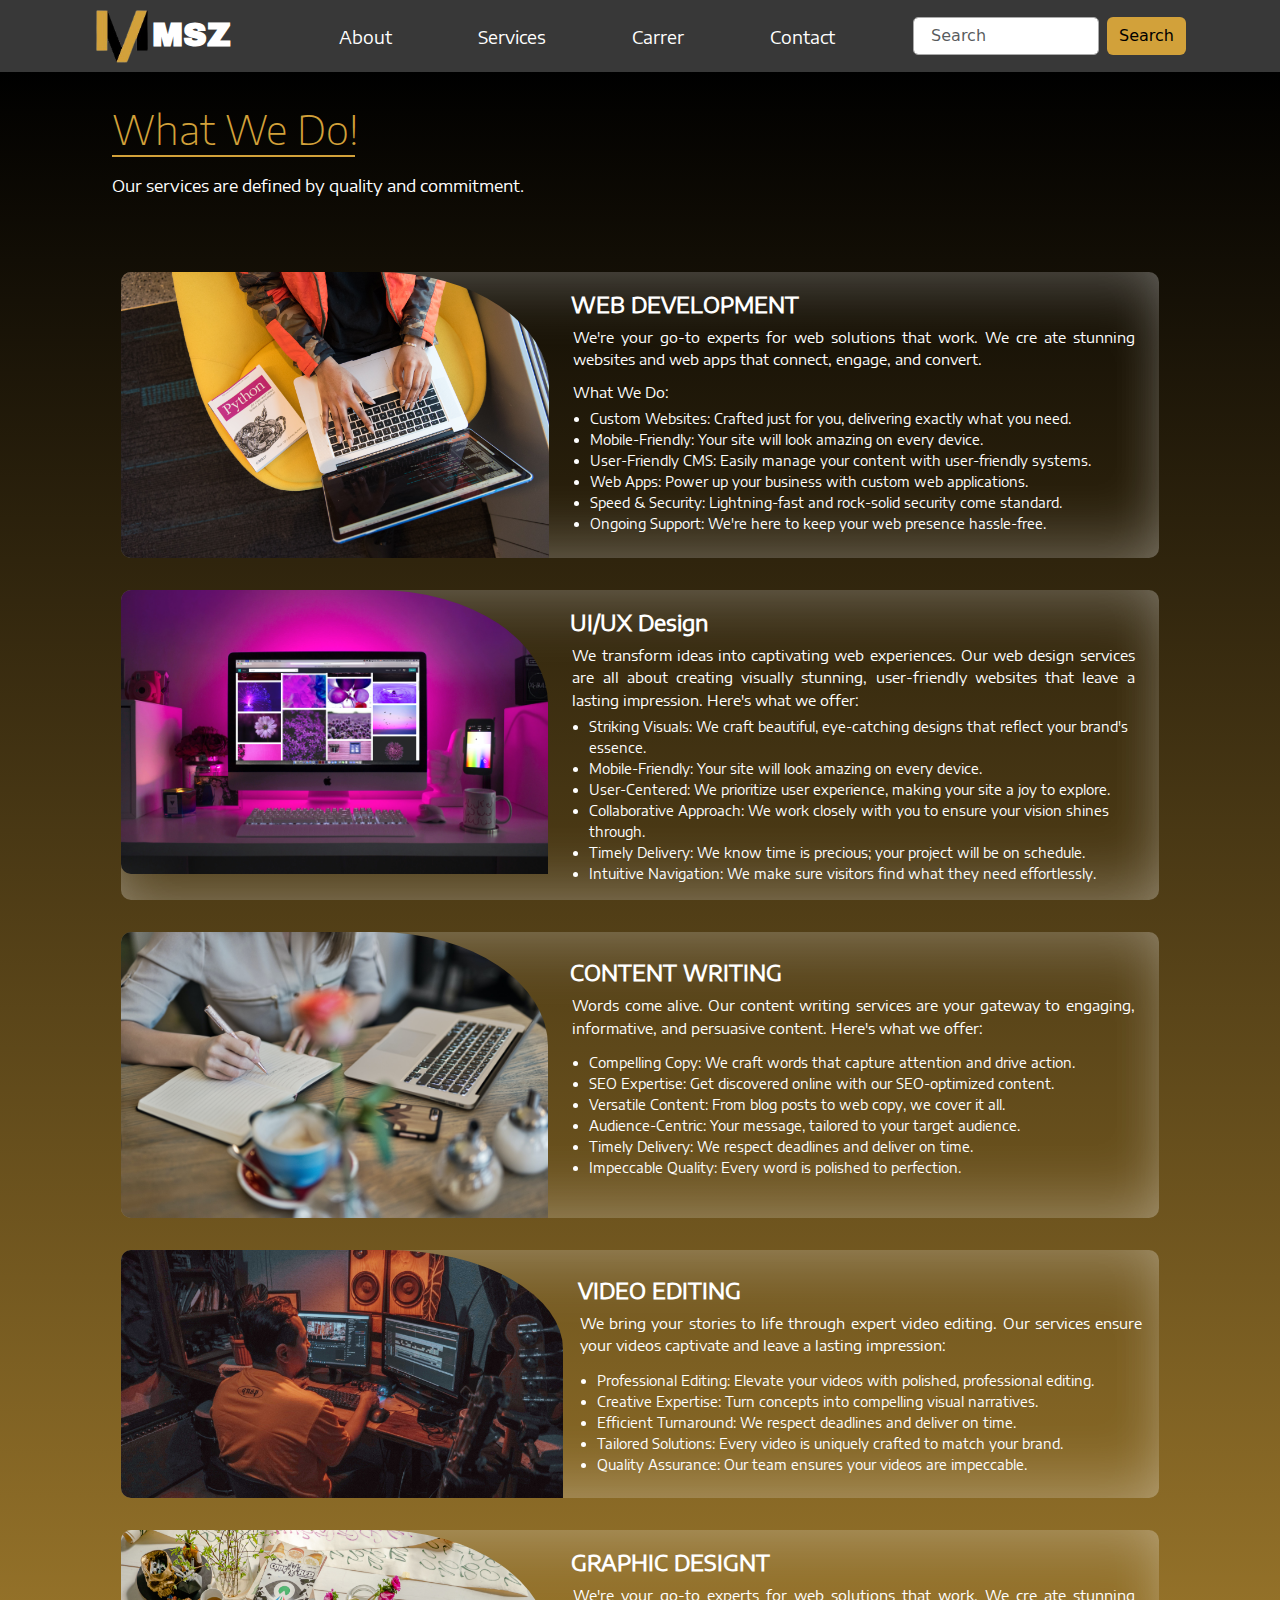
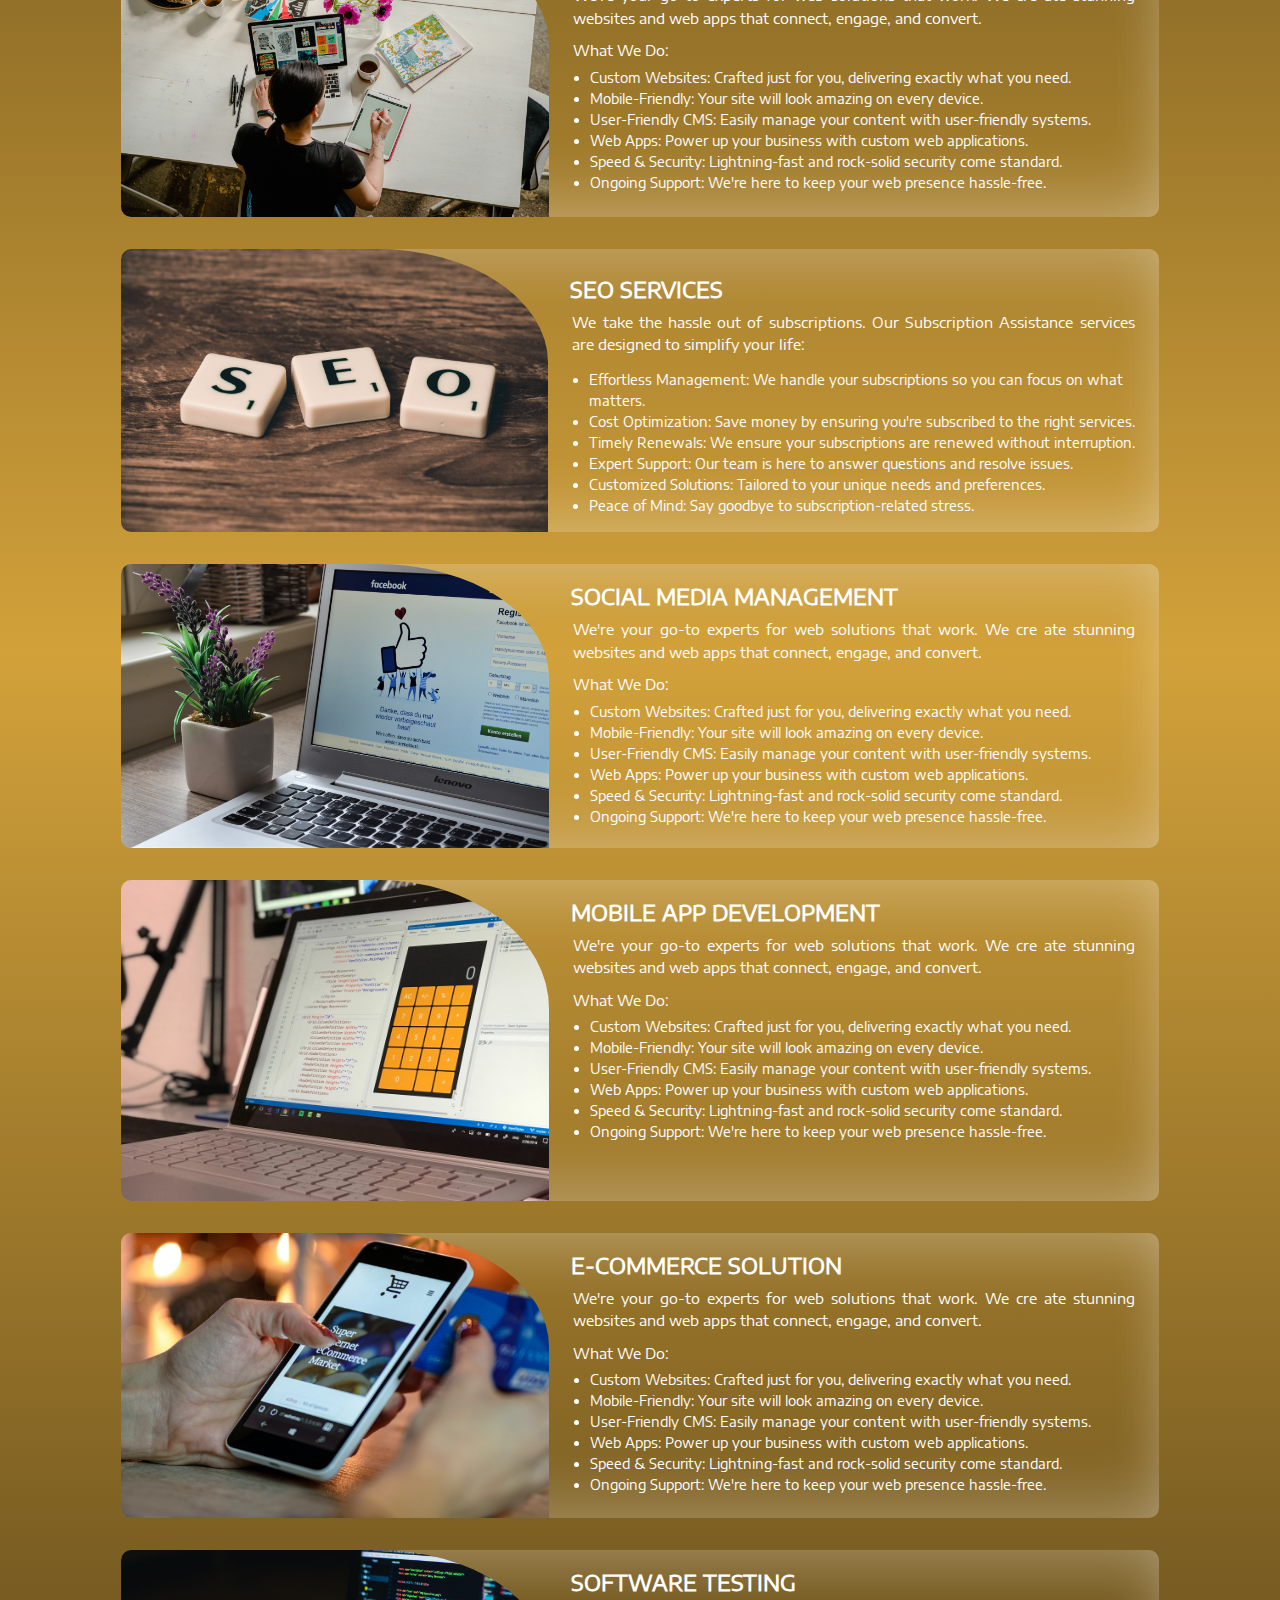
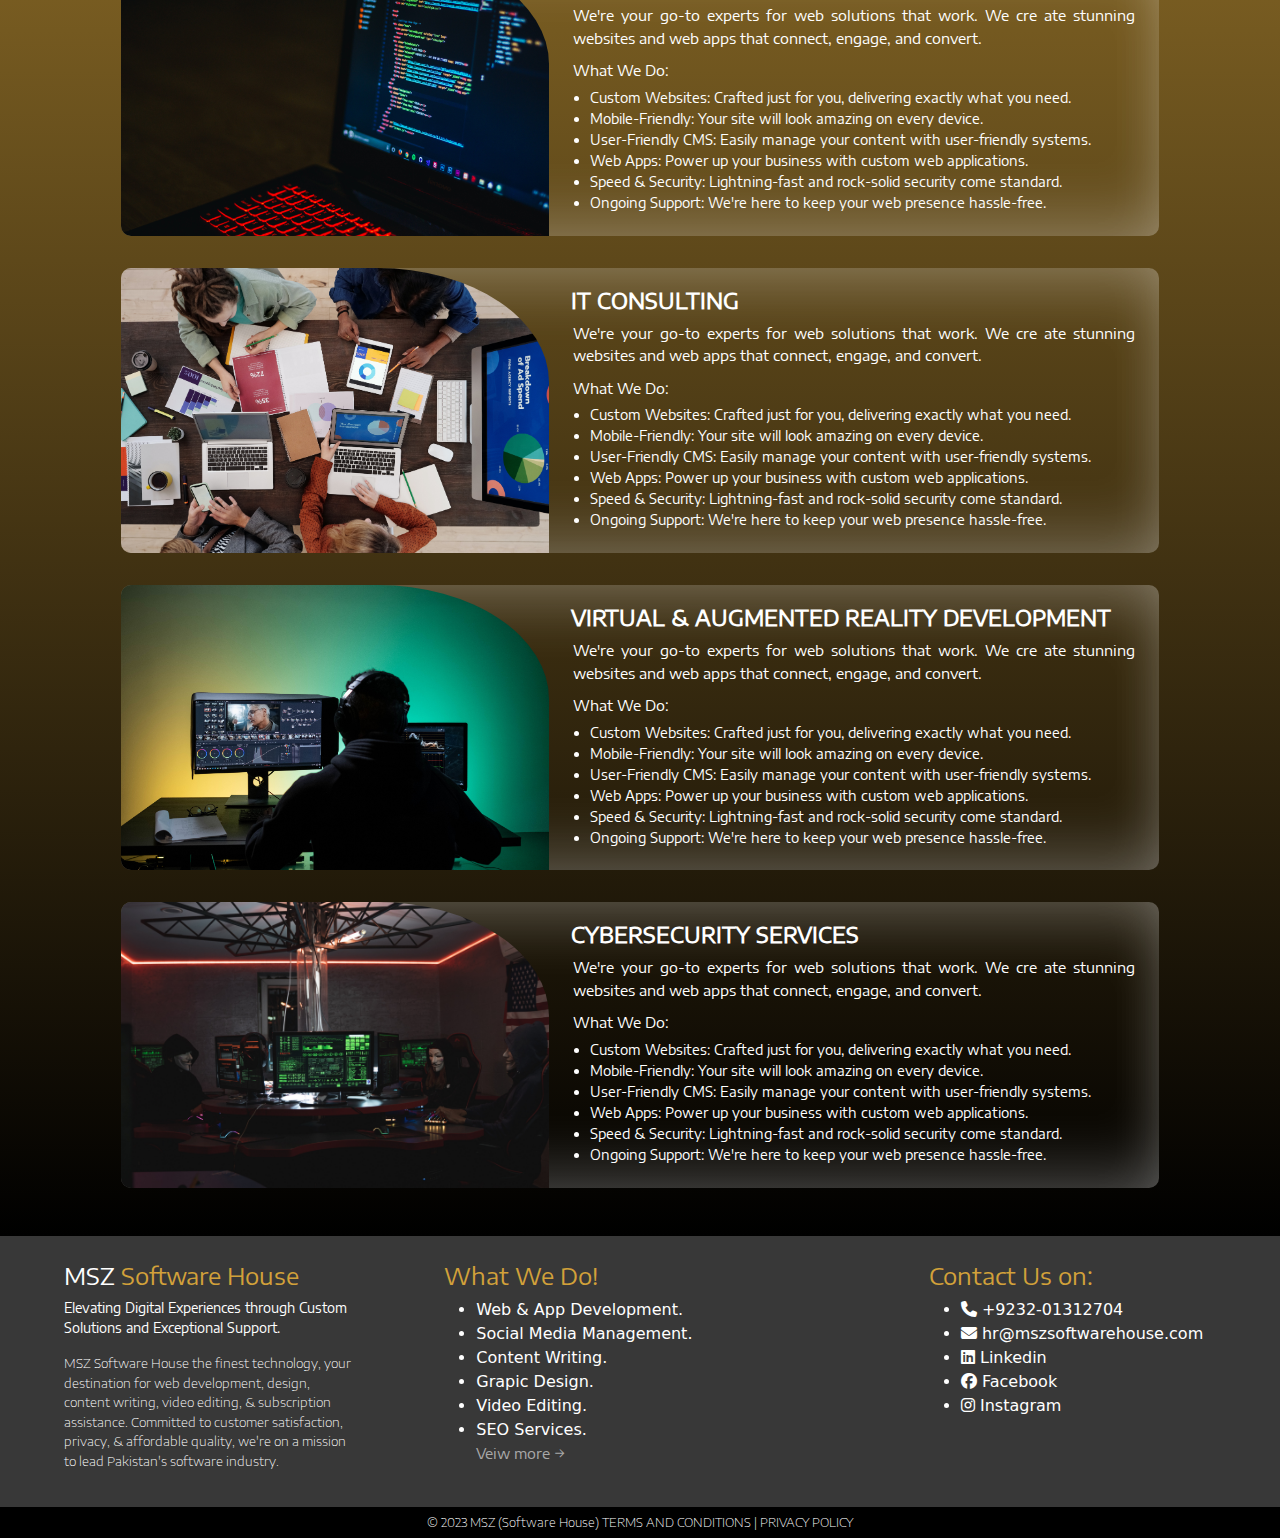
==== services.html @ 56675e8c "In Working..." ====
<!DOCTYPE html>
<html lang="en">
<head>
    <meta charset="UTF-8">
    <meta name="viewport" content="width=device-width, initial-scale=1.0">
    <link class="logo-icon" rel="shortcut icon" type="image/x-icon" href="Website-Images-Material/MSZ_Software_House_Logo.png">
    <title>MSZ Software House</title>
    <link rel="stylesheet" href="bootstrap.css">
    <link rel="stylesheet" href="style.css">
    <link rel="stylesheet" href="animation.css">
    <link rel="stylesheet" href="https://cdnjs.cloudflare.com/ajax/libs/font-awesome/6.2.1/css/all.min.css">
</head>
<body>
    <div class="container-xl">
    <nav class="navbar navbar-expand-lg bg-body-tertiary navigation">
        <div class="container-fluid">
          <div class="logo animate__animated animate__bounceInDown">
            <img width="55" class="navbar-brand" src="Website-Images-Material/MSZ_Software_House_Logo.png" alt="MSZ Software House (LOGO)" srcset=""> 
            <span class="active title"> MSZ </span>  
          </div>
          <button class="navbar-toggler nav-btn" type="button" data-bs-toggle="collapse" data-bs-target="#navbarSupportedContent" aria-controls="navbarSupportedContent" aria-expanded="false" aria-label="Toggle navigation">
            <span class="navbar-toggler-icon nav-btn-lines"></span>
          </button>
          <div class="collapse navbar-collapse" id="navbarSupportedContent">
            <ul class="navbar-nav me-auto mb-2 mb-lg-0 animate__animated animate__bounceInDown">
              <li class="nav-item list">
                <a class="nav-link active items" aria-current="page" href="about.html">About</a>
              </li>
              <li class="nav-item list">
                <a class="nav-link active items" aria-current="page" href="services.html">Services</a>
              </li>
              <li class="nav-item list">
                <a class="nav-link active items" aria-current="page" href="carrer.html">Carrer</a>
              </li>
              <li class="nav-item list">
                <a class="nav-link active items" aria-current="page" href="contact.html">Contact</a>
              </li>
            </ul>
            <form class="d-flex" role="search animate__animated animate__bounceInDown">
              <input class="form-control me-2" type="search" placeholder=" Search" aria-label="Search">
              <button class="btn searchBtn" type="submit">Search</button>
            </form>
          </div>
        </div>
    </nav>
    </div>
    <div class="services-container container-xxl">
        <div class="services-heading pt-4 mb-4 animate__animated animate__bounceInUp">
          <p class="heading mt-4">What We Do! </p>
          <div class="underline"> </div>
          <p class="sub-heading mt-3"> Our services are defined by quality and commitment. </p>
        </div>
        <div class="row pt-5 justify-content-center">
          <div class="col-12 col-lg-12 col-md-12 col-sm-12 mb-2 animate__animated animate__bounceInUp">
            <div class="services">
              <div class="images">
                <img width="428" src="Website-Images-Material/web development.jpg" alt="web development pic" />
              </div>
              <div class="services-list">
                <p class="services-title mt-3"> WEB DEVELOPMENT </p>
                <p class="services-description">We're your go-to experts for web solutions that work. We cre ate stunning websites and web apps that connect, engage, and convert.</p>
                <p class="detailed-servies">What We Do:</p>
                <ul class="sub-list">
                  <li>Custom Websites: Crafted just for you, delivering exactly what you need.</li>
                  <li>Mobile-Friendly: Your site will look amazing on every device.</li>
                  <li>User-Friendly CMS: Easily manage your content with user-friendly systems.</li>
                  <li>Web Apps: Power up your business with custom web applications.</li>
                  <li>Speed & Security: Lightning-fast and rock-solid security come standard.</li>
                  <li>Ongoing Support: We're here to keep your web presence hassle-free.</li>
                </ul>   
              </div>  
            </div>
          </div>
          <div class="col-12 col-lg-12 col-md-12 col-sm-12 mt-4 mb-2 animate__animated animate__bounceInUp">
            <div class="services">
              <div class="images">
                <img width="427" src="Website-Images-Material/web design.jpg" alt="web design pic" />
              </div>
              <div class="services-list">
                <p class="services-title mt-3"> UI/UX Design </p>
                <p class="services-description">We transform ideas into captivating web experiences. Our web design services are all about creating visually stunning, user-friendly websites that leave a lasting impression. Here's what we offer:</p>
                <ul class="sub-list">
                  <li>Striking Visuals: We craft beautiful, eye-catching designs that reflect your brand's essence.</li>
                  <li>Mobile-Friendly: Your site will look amazing on every device.</li>
                  <li>User-Centered: We prioritize user experience, making your site a joy to explore.</li>
                  <li>Collaborative Approach: We work closely with you to ensure your vision shines through.</li>
                  <li>Timely Delivery: We know time is precious; your project will be on schedule.</li>
                  <li>Intuitive Navigation: We make sure visitors find what they need effortlessly.</li>
                </ul>   
              </div>  
            </div>
          </div>
          <div class="col-12 col-lg-12 col-md-12 col-sm-12 mt-4 mb-2 animate__animated animate__bounceInUp">
            <div class="services">
              <div class="images">
                <img width="427" src="Website-Images-Material/content writing.jpg" alt="content writing pic" />
              </div>
              <div class="services-list">
                <p class="services-title mt-4"> CONTENT WRITING </p>
                <p class="services-description mb-2">Words come alive. Our content writing services are your gateway to engaging, informative, and persuasive content. Here's what we offer:</p>
                <ul class="sub-list">
                  <li>Compelling Copy: We craft words that capture attention and drive action.</li>
                  <li>SEO Expertise: Get discovered online with our SEO-optimized content.</li>
                  <li>Versatile Content: From blog posts to web copy, we cover it all.</li>
                  <li>Audience-Centric: Your message, tailored to your target audience.</li>
                  <li>Timely Delivery: We respect deadlines and deliver on time.</li>
                  <li>Impeccable Quality: Every word is polished to perfection.</li>
                </ul>   
              </div>  
            </div>
          </div>
          <div class="col-12 col-lg-12 col-md-12 col-sm-12 mt-4 mb-2 animate__animated animate__bounceInUp">
            <div class="services">
              <div class="images">
                <img class="img" width="442" src="Website-Images-Material/video editing.jpg" alt="video editing pic" />
              </div>
              <div class="services-list">
                <p class="services-title mt-4"> VIDEO EDITING </p>
                <p class="services-description mb-2">We bring your stories to life through expert video editing. Our services ensure your videos captivate and leave a lasting impression:</p>
                <ul class="sub-list">
                  <li>Professional Editing: Elevate your videos with polished, professional editing.</li>
                  <li>Creative Expertise: Turn concepts into compelling visual narratives.</li>
                  <li>Efficient Turnaround: We respect deadlines and deliver on time.</li>
                  <li>Tailored Solutions: Every video is uniquely crafted to match your brand.</li>
                  <li>Quality Assurance: Our team ensures your videos are impeccable.</li>
                </ul>   
              </div>  
            </div>
          </div>
          <div class="col-12 col-lg-12 col-md-12 col-sm-12 mt-4 mb-2 animate__animated animate__bounceInUp">
            <div class="services">
              <div class="images">
                <img width="428" src="Website-Images-Material/graphic-design.jpg" alt="web development pic" />
              </div>
              <div class="services-list">
                <p class="services-title mt-3"> GRAPHIC DESIGNT </p>
                <p class="services-description">We're your go-to experts for web solutions that work. We cre ate stunning websites and web apps that connect, engage, and convert.</p>
                <p class="detailed-servies">What We Do:</p>
                <ul class="sub-list">
                  <li>Custom Websites: Crafted just for you, delivering exactly what you need.</li>
                  <li>Mobile-Friendly: Your site will look amazing on every device.</li>
                  <li>User-Friendly CMS: Easily manage your content with user-friendly systems.</li>
                  <li>Web Apps: Power up your business with custom web applications.</li>
                  <li>Speed & Security: Lightning-fast and rock-solid security come standard.</li>
                  <li>Ongoing Support: We're here to keep your web presence hassle-free.</li>
                </ul>   
              </div>  
            </div>
          </div>
          <div class="col-12 col-lg-12 col-md-12 col-sm-12 mt-4 mb-2 animate__animated animate__bounceInUp">
            <div class="services">
              <div class="images">
                <img width="427" src="Website-Images-Material/seo.jpg" alt="subscription assistance pic" />
              </div>
              <div class="services-list">
                <p class="services-title mt-4"> SEO SERVICES </p>
                <p class="services-description mb-2">We take the hassle out of subscriptions. Our Subscription Assistance services are designed to simplify your life:</p>
                <ul class="sub-list">
                  <li>Effortless Management: We handle your subscriptions so you can focus on what matters.</li>
                  <li>Cost Optimization: Save money by ensuring you're subscribed to the right services.</li>
                  <li>Timely Renewals: We ensure your subscriptions are renewed without interruption.</li>
                  <li>Expert Support: Our team is here to answer questions and resolve issues.</li>
                  <li>Customized Solutions: Tailored to your unique needs and preferences.</li>
                  <li>Peace of Mind: Say goodbye to subscription-related stress.</li>
                </ul>   
              </div>  
            </div>
          </div>
          <div class="col-12 col-lg-12 col-md-12 col-sm-12 mt-4 mb-2 animate__animated animate__bounceInUp">
            <div class="services">
              <div class="images">
                <img width="428" src="Website-Images-Material/social-media-management.jpg" alt="web development pic" />
              </div>
              <div class="services-list">
                <p class="services-title mt-3"> SOCIAL MEDIA MANAGEMENT </p>
                <p class="services-description">We're your go-to experts for web solutions that work. We cre ate stunning websites and web apps that connect, engage, and convert.</p>
                <p class="detailed-servies">What We Do:</p>
                <ul class="sub-list">
                  <li>Custom Websites: Crafted just for you, delivering exactly what you need.</li>
                  <li>Mobile-Friendly: Your site will look amazing on every device.</li>
                  <li>User-Friendly CMS: Easily manage your content with user-friendly systems.</li>
                  <li>Web Apps: Power up your business with custom web applications.</li>
                  <li>Speed & Security: Lightning-fast and rock-solid security come standard.</li>
                  <li>Ongoing Support: We're here to keep your web presence hassle-free.</li>
                </ul>   
              </div>  
            </div>
          </div>
          <div class="col-12 col-lg-12 col-md-12 col-sm-12 mt-4 mb-2 animate__animated animate__bounceInUp">
            <div class="services">
              <div class="images">
                <img width="428" src="Website-Images-Material/app development.jpg" alt="web development pic" />
              </div>
              <div class="services-list">
                <p class="services-title mt-3"> MOBILE APP DEVELOPMENT </p>
                <p class="services-description">We're your go-to experts for web solutions that work. We cre ate stunning websites and web apps that connect, engage, and convert.</p>
                <p class="detailed-servies">What We Do:</p>
                <ul class="sub-list">
                  <li>Custom Websites: Crafted just for you, delivering exactly what you need.</li>
                  <li>Mobile-Friendly: Your site will look amazing on every device.</li>
                  <li>User-Friendly CMS: Easily manage your content with user-friendly systems.</li>
                  <li>Web Apps: Power up your business with custom web applications.</li>
                  <li>Speed & Security: Lightning-fast and rock-solid security come standard.</li>
                  <li>Ongoing Support: We're here to keep your web presence hassle-free.</li>
                </ul>   
              </div>  
            </div>
          </div>
          <div class="col-12 col-lg-12 col-md-12 col-sm-12 mt-4 mb-2 animate__animated animate__bounceInUp">
            <div class="services">
              <div class="images">
                <img width="428" src="Website-Images-Material/e-commerence.jpg" alt="web development pic" />
              </div>
              <div class="services-list">
                <p class="services-title mt-3"> E-COMMERCE SOLUTION </p>
                <p class="services-description">We're your go-to experts for web solutions that work. We cre ate stunning websites and web apps that connect, engage, and convert.</p>
                <p class="detailed-servies">What We Do:</p>
                <ul class="sub-list">
                  <li>Custom Websites: Crafted just for you, delivering exactly what you need.</li>
                  <li>Mobile-Friendly: Your site will look amazing on every device.</li>
                  <li>User-Friendly CMS: Easily manage your content with user-friendly systems.</li>
                  <li>Web Apps: Power up your business with custom web applications.</li>
                  <li>Speed & Security: Lightning-fast and rock-solid security come standard.</li>
                  <li>Ongoing Support: We're here to keep your web presence hassle-free.</li>
                </ul>   
              </div>  
            </div>
          </div>
          <div class="col-12 col-lg-12 col-md-12 col-sm-12 mt-4 mb-2 animate__animated animate__bounceInUp">
            <div class="services">
              <div class="images">
                <img width="428" src="Website-Images-Material/software-testing.jpg" alt="web development pic" />
              </div>
              <div class="services-list">
                <p class="services-title mt-3"> SOFTWARE TESTING </p>
                <p class="services-description">We're your go-to experts for web solutions that work. We cre ate stunning websites and web apps that connect, engage, and convert.</p>
                <p class="detailed-servies">What We Do:</p>
                <ul class="sub-list">
                  <li>Custom Websites: Crafted just for you, delivering exactly what you need.</li>
                  <li>Mobile-Friendly: Your site will look amazing on every device.</li>
                  <li>User-Friendly CMS: Easily manage your content with user-friendly systems.</li>
                  <li>Web Apps: Power up your business with custom web applications.</li>
                  <li>Speed & Security: Lightning-fast and rock-solid security come standard.</li>
                  <li>Ongoing Support: We're here to keep your web presence hassle-free.</li>
                </ul>   
              </div>  
            </div>
          </div>
          <div class="col-12 col-lg-12 col-md-12 col-sm-12 mt-4 mb-2 animate__animated animate__bounceInUp">
            <div class="services">
              <div class="images">
                <img width="428" src="Website-Images-Material/it-consulting.jpg" alt="web development pic" />
              </div>
              <div class="services-list">
                <p class="services-title mt-3"> IT CONSULTING </p>
                <p class="services-description">We're your go-to experts for web solutions that work. We cre ate stunning websites and web apps that connect, engage, and convert.</p>
                <p class="detailed-servies">What We Do:</p>
                <ul class="sub-list">
                  <li>Custom Websites: Crafted just for you, delivering exactly what you need.</li>
                  <li>Mobile-Friendly: Your site will look amazing on every device.</li>
                  <li>User-Friendly CMS: Easily manage your content with user-friendly systems.</li>
                  <li>Web Apps: Power up your business with custom web applications.</li>
                  <li>Speed & Security: Lightning-fast and rock-solid security come standard.</li>
                  <li>Ongoing Support: We're here to keep your web presence hassle-free.</li>
                </ul>   
              </div>  
            </div>
          </div>
          <div class="col-12 col-lg-12 col-md-12 col-sm-12 mt-4 mb-2 animate__animated animate__bounceInUp">
            <div class="services">
              <div class="images">
                <img width="428" src="Website-Images-Material/vr-ar.jpg" alt="web development pic" />
              </div>
              <div class="services-list">
                <p class="services-title mt-3"> VIRTUAL & AUGMENTED REALITY DEVELOPMENT </p>
                <p class="services-description">We're your go-to experts for web solutions that work. We cre ate stunning websites and web apps that connect, engage, and convert.</p>
                <p class="detailed-servies">What We Do:</p>
                <ul class="sub-list">
                  <li>Custom Websites: Crafted just for you, delivering exactly what you need.</li>
                  <li>Mobile-Friendly: Your site will look amazing on every device.</li>
                  <li>User-Friendly CMS: Easily manage your content with user-friendly systems.</li>
                  <li>Web Apps: Power up your business with custom web applications.</li>
                  <li>Speed & Security: Lightning-fast and rock-solid security come standard.</li>
                  <li>Ongoing Support: We're here to keep your web presence hassle-free.</li>
                </ul>   
              </div>  
            </div>
          </div>
          <div class="col-12 col-lg-12 col-md-12 col-sm-12 mt-4 mb-5 pb- animate__animated animate__bounceInUp">
            <div class="services">
              <div class="images">
                <img width="428" src="Website-Images-Material/cyber-security.jpg" alt="web development pic" />
              </div>
              <div class="services-list">
                <p class="services-title mt-3"> CYBERSECURITY SERVICES </p>
                <p class="services-description">We're your go-to experts for web solutions that work. We cre ate stunning websites and web apps that connect, engage, and convert.</p>
                <p class="detailed-servies">What We Do:</p>
                <ul class="sub-list">
                  <li>Custom Websites: Crafted just for you, delivering exactly what you need.</li>
                  <li>Mobile-Friendly: Your site will look amazing on every device.</li>
                  <li>User-Friendly CMS: Easily manage your content with user-friendly systems.</li>
                  <li>Web Apps: Power up your business with custom web applications.</li>
                  <li>Speed & Security: Lightning-fast and rock-solid security come standard.</li>
                  <li>Ongoing Support: We're here to keep your web presence hassle-free.</li>
                </ul>   
              </div>  
            </div>
          </div>
        </div>
    </div>
    <div class="footer">
        <footer id="footer" class="container-xxl">
            <div class="inner">
                <div class="row justify-content-around align-items-start">
                    <section class="col-12 col-lg-3 col-md-6 col-sm-12  section-about">
                        <h4>MSZ <span class="span-color"> Software House</span> </h4>
                        <p class="footer-heading">Elevating Digital Experiences through Custom Solutions and Exceptional Support.</p>
                        <p class="footer-description"> 
                          MSZ Software House the finest technology, your destination for web development, design, content writing, video editing, & 
                          subscription assistance. Committed to customer satisfaction, privacy, & affordable quality, we're on a mission to lead 
                          Pakistan's software industry.
                        </p>
                    </section>
                    <section class="col-12 col-lg-4 col-md-6 col-sm-12 section-services">
                        <h4 class="span-color"> What We Do! </h4>
                        <ul class="services-footer-list">
                            <li><a href="#">Web & App Development.</a></li>
                            <li><a href="#">Social Media Management.</a></li>
                            <li><a href="#">Content Writing.</a></li>
                            <li><a href="#">Grapic Design.</a></li>
                            <li><a href="#">Video Editing.</a></li>
                            <li><a href="#">SEO Services.</a></li>
                            <a class="view-all" href="#">Veiw more →</a>
                        </ul>
                    </section>
                    <section class="col-12 col-lg-3 col-md-6 col-sm-12 section-contact">
                        <h4 class="span-color"> Contact Us on:</span></h4>
                        <ul class="contact-list">
                            <li> <a href="contact.html"> <i class="fa-solid fa-phone" style="color: #ffffff;"></i> +9232-01312704 </a> </li>
                            <li> <a href="contact.html"> <i class="fa-solid fa-envelope" style="color: #ffffff;"></i> hr@mszsoftwarehouse.com </a> </li>
                            <li> <a href="contact.html"> <i class="fa-brands fa-linkedin" style="color: #ffffff;"></i> Linkedin </a> </li>
                            <li> <a href="contact.html"> <i class="fa-brands fa-facebook" style="color: #ffffff;"></i> Facebook </a> </li>
                            <li> <a href="contact.html"> <i class="fa-brands fa-instagram" style="color: #ffffff;"></i> Instagram </a> </li>
                        </ul>
                    </section>
                </div>
            </div>
        </footer>
        <div id="copyright " class="copyright">
            <div class="copyright-heading">© 2023 MSZ (Software House) TERMS AND CONDITIONS | PRIVACY POLICY</div>
        </div>
    </div>
     <!-- <script src="aap.js"></script> -->
    <script src="bootstrap.js"></script>  
</body>
</html>
---- style.css ----
*{
    margin: 0%;
    padding: 0%;
    box-sizing: border-box;
}


@font-face {
    font-family: myBoldFont;
    src: url(Wesite-Font/Archivo_Black/ArchivoBlack-Regular.ttf);
}

@font-face {
    font-family: myREgularFont;
    src: url(Wesite-Font/Encode_Sans_Semi_Expanded/EncodeSansSemiExpanded-Regular.ttf);
}

@font-face {
    font-family: myThinFont;
    src: url(Wesite-Font/Encode_Sans_Semi_Expanded/EncodeSansSemiExpanded-ExtraLight.ttf);
}


body{
    background-color: #383838 !important;
}
  

.navigation{
    background-color: #383838 !important;
}


.logo{
    display: flex;
    align-items: center;  
}


.logo img{
    padding: 0% !important;
    margin-right: 3px !important;
}


 .title{
    font-size: 33px;
    font-weight: bolder;
    font-family: myBoldFont;
    color: #fff;
    margin-right: 100px;
    padding: 0%;
}


.nav-btn{
   color: #d2a13a !important;
}

.nav-btn-lines{
    color: #fff !important;
    background-color: #ffff !important;
    border-radius: 4px !important;
 }


.list{
    overflow: hidden !important;
}

.list a{
    object-fit: cover !important;
    transition: all ease 1s !important;
}

.list :hover{
    scale: 1.2;
    color: #d2a13a !important;
}


.nav-links{
    display: flex !important;
    justify-content: center !important;
}


.items{
   font-size: 18px;
   font-weight: normal;
   font-family: myREgularFont;
   margin-right: 70px;
   color: #fff !important;
}


.items :hover{
    color: #d2a13a !important;
}


.form-control.me-2{
    border-radius: 5px !important;
    border: 1px solid #A9A9A9 !important;
}

.form-control.me-2 :active{
    border: 2px solid #000000 !important;
}


.searchBtn{
    background-color: #d2a13a !important;
    color: #000 !important;
    border: none !important;
}

.searchBtn:hover{
    background-color: #000 !important;
    color: #d2a13a !important;
}

.searchBtn:active{
    opacity: 0.5;
}


.main{
    width: 100%;
    height: 100vh;
    position:relative;
    background: url(Website-Images-Material/background-image.jpg) fixed;
    background-repeat: no-repeat;
    background-size: cover;
    background-position: center;
}

.main::before {
    width: 100%;
    height: 100vh;
    content: "";
    background: url(Website-Images-Material/background-image.jpg) fixed;
    background-size: cover;
    position: absolute;
    top: 0;
    left: 0;
    right: 0;
    bottom: 0;
    filter: brightness(0.4);
}
  
   
.intro-container{
    height: 90vh;
    display: flex;
    justify-content: center;
    align-items: center;
}


.introduction{
   width: 60% !important;
}


.title-paragraph{
    position: relative;
    margin: 0;
    font-size: 90px;
    font-family: myRegularFont;
    color: #fff;
}

.field-paragraph{
    position: relative;
    font-family: myThinFont;
    font-size: 60px;
    color: #d2a13a;
}

.description{
    position: relative;
    font-family: myREgularFont;
    font-size: 16px;
    text-align: justify;
    color: #fff;
}


.start-btn{
    width: 25%;
    margin: 10px;
    padding: 5px;
    position: relative;
    font-size: 19px;
    font-weight: normal;
    font-family: myRegularFont;
    text-align: center;
    background-color: black;
    color: #d2a13a;
    border-radius: 7px;
    box-shadow: rgba(0, 0, 0, 0.24) 0px 3px 8px;
}

.start-btn:active{
    opacity: 0.5;
}


.services-container{
    width: 100%;
    height: 100%;
    background: linear-gradient(#000, #d2a13a, #000);
}


.services-heading{
    margin-left: 100px;
}


.heading{
    color: #d2a13a;
    font-size: 40px;
    font-family: myThinFont;
    font-weight: normal; 
    line-height: 19px;   
}


.underline{
    width: 21%;
    height: 2px;
    margin: 0%;
    padding: 0%;
    background-color: #d2a13a;
}


.sub-heading{
    position: relative;
    color: #fff;
    font-family: myRegularFont;
    font-weight: normal;
    font-size: 17px;
}    


.my-col {
    width: 18rem !important;
    height: 14.5rem !important;
    margin-right: 5px !important;
    margin-left: 5px !important;
    display: flex !important;
    align-items: center !important;
}



.services-box-text {
    position: relative !important;
    background-color: transparent !important;
    background-image: none !important;
    width: 100% !important;
    color: #fff !important;
    font-weight: bold !important;
    margin: 0% auto !important;
}


.services-box {
    position: relative !important;
    width: 18rem !important;
    height: 14.5rem !important;
    border: none !important;
    border-radius: 6px !important;
    background-color: transparent !important;
    box-shadow: rgba(255, 255, 255, 0.25) 0px 30px 60px -12px inset, rgba(255, 255, 255, 0.25) 0px -30px 60px -12px inset !important;
    text-align: center !important;
}
 

.services-box:hover {
    box-shadow: none;
    background: linear-gradient( #000, #d2a13a);
}
  

.services-box-title {
    text-align: center !important;
    background-color: transparent !important;
    background-image: none !important;
    font-size: 20px !important;
    font-weight: bold !important;
    font-family: myRegularFont !important;
    color: #fff !important;
}

.services-box-lg-title{
    text-align: center !important;
    background-color: transparent !important;
    background-image: none !important;
    font-size: 18px !important;
    font-weight: bold !important;
    font-family: myRegularFont !important;
    color: #fff !important;
}


.services-box-description {
    color: #fff !important;
    font-size: 13px !important;
    font-weight: normal !important;
    font-family: myRegularFont !important;
    text-align: center !important;
    background-image: none !important;
    background-color: transparent !important;
}


.services{
    width: 85% !important;
    height: 100% !important;
    margin: 0 auto !important;
    border-radius: 10px !important;
    display: flex !important;
    flex-direction: row !important;
    justify-content: space-between !important;
    flex-wrap: wrap !important;
    box-shadow: rgba(255, 255, 255, 0.25) 0px 30px 60px -12px inset, rgba(255, 255, 255, 0.25) 0px -30px 60px -12px inset !important;
}


.images img{
    border-radius: 10px 40% 0px 10px !important;
}


.services-list{
    width: 57%;
    font-weight: bold;    
    margin: 0% auto;
}


.services-title{
    margin: 0 0 0 13px;
    font-size: 22px;
    font-weight: bold;
    font-family: myRegularFont;
    text-align: justify;
    color: #fff;
}


.services-description{
    font-size: 15px;
    font-weight: normal;
    font-family: myRegularFont;
    text-align: justify;
    padding: 5px;
    margin: 0px 10px 0px 10px;
    color: #fff;
}



.detailed-servies{
    font-size: 15px;
    font-weight: normal;
    font-family: myRegularFont;
    text-align: justify;
    padding: 5px;
    margin: 0px 10px 0px 10px;
    color: #fff;
}


.sub-list{
    color: #fff;
}

.sub-list li{
    font-size: 14px;
    font-weight: normal;
    font-family: myRegularFont;
}


.page-details{
    width: 100%;
    padding-bottom: 10px;
    display: flex;
    justify-content: center;
}


.details{
    text-align: center;
    text-decoration: none;
    font-size: 18.5px;
    font-family: myRegularFont;
    font-weight: normal;
    color: #fff;
}

.details:hover{
   color: #d2a13a;
}

.details :active{
    opacity: 0.5;
}

.w-100{
   width: 100% !important;
}


.about-container{
    width: 95%;
    height: 100%;
    margin: 0% auto;
    text-align:center;
    background-color: #383838;
}

.about-main-container{
    width: 100% !important;
    height: 90vh;
    margin: 0% auto;
    text-align:center;
    background-color: #000;
}


.about-heading{
    font-family: myThinFont;
    font-size: 60px;
    text-align: center;
    color: #d2a13a;
}


.text-center{
    text-align: center !important;
}


.job-bg{
    width: 100%;
    height: 100%;
    position: relative;
    background: url(Website-Images-Material/job-container-bg.jpg) fixed;
    background-repeat: no-repeat;
    background-size: cover;
    background-position: center; 
}


.carrer-bg{
    width: 100%;
    height: 80vh;
    position: relative;
    background: url(Website-Images-Material/job-container-bg.jpg) fixed;
    background-repeat: no-repeat;
    background-size: cover;
    background-position: center; 

}

.job-bg::before {
    width: 100%;
    height: 100%;
    content: "";
    background: url(Website-Images-Material/job-container-bg.jpg) fixed;
    background-size: cover;
    position: absolute;
    top: 0;
    left: 0;
    right: 0;
    bottom: 0;
    filter: brightness(1.5);
}


.carrer-bg::before{
    width: 100%;
    height: 90vh;
    content: "";
    background: url(Website-Images-Material/job-container-bg.jpg) fixed;
    background-size: cover;
    position: absolute;
    top: 0;
    left: 0;
    right: 0;
    bottom: 0;
    filter: brightness(1.5);
}

.job-heading{
    position: relative;
    color: #000;
    font-size: 40px;
    font-family: myThinFont;
    font-weight: bold; 
    line-height: 19px;
}


.black-underline{
    position: relative;
    width: 15%;
    height: 2.2px;
    margin: 0%;
    padding: 0%;
    background-color: #000;
}


.jobs-line{
    position: relative;
    color: #000;
    font-family: myRegularFont;
    font-weight: bold;
    font-size: 22px;
}


.job-sub-heading{
    position: relative;
    color: #000;
    font-family: myRegularFont;
    font-weight: bold;
    font-size: 17px;
}


.view-jobs-btn{
    width: 15%;
    padding: 10px 20px;
    position: relative;
    font-size: 19px;
    font-weight: normal;
    font-family: myRegularFont;
    text-align: center;
    background-color: black;
    color: #fff;
    border-radius: 7px;
    box-shadow: rgba(0, 0, 0, 0.24) 0px 3px 8px;
}

.view-jobs-btn:hover{
    color: #d2a13a;
}

.view-jobs-btn:active{
    opacity: 0.5;
}


.contact{
    width: 100% !important;
    height: 100% !important;
    color: #fff !important;
    background: linear-gradient(to right, #000, #d2a13a, #000) !important;
}


.contact-heading{
    position: relative;
    color: #fff;
    font-size: 35px;
    font-family: myThinFont;
    font-weight: bold; 
    line-height: 19px !important;
}


.white-line{
    margin-top: 10px  0px 0px 0px !important;
    background-color: #fff !important;
}


.contact-info{
    width: 100%;
    height: 100%;
    display: flex;
    flex-direction: row;
    justify-content: space-between;
    align-items: center;
    flex-wrap: wrap;
}


.methods{
    width: 13rem;
    margin: 0 auto !important;
    display: flex;
    align-items: center;
}


.contact-img{
    margin-right: 10px;
}


.contact-title{
    color: #fff;
    font-size: 16px;
    font-family: myRegularFont;
    font-weight: normal;
    margin-left:  20px;
    margin-right: 15px;
}


.contact-bold-title{
    color: #fff;
    font-size: 16px;
    font-family: myThinFont;
    font-weight: bold;
}


.contact-paragraph{
    font-size: 18px;
    margin-top: 10px;
    font-family: myThinFont;
    font-weight: bold;
    text-align: center;
    color: #fff;
}


.vertical-line{
    width: 2px;
    height: 10vh;
    background-color: #fff;
}


.contact-header{
    background-color: #000;
    width: 100%;
    height: 100%;
}


.contact-form-bg{
    width: 100%;
    height: 100%;
    position: relative !important;
    background: url(Website-Images-Material/contact-form-bg.jpg) fixed;
    background-repeat: no-repeat !important;
    background-size: cover !important;
    background-position: center !important;
}


.contact-form-bg::before {
    width: 100% !important;
    height: 100% !important;
    content: "" !important;
    background: url(Website-Images-Material/contact-form-bg.jpg) fixed;
    background-size: cover !important;
    position: absolute !important;
    top: 0 !important;
    left: 0 !important;
    right: 0 !important;
    bottom: 0 !important;
    filter: brightness(0.5) !important;
}


.contact-form{
    position: relative !important;
    margin: 0 auto !important;
    padding: 20px !important;
    border-radius: 6px !important;
    box-shadow: rgba(255, 255, 255, 0.25) 0px 30px 60px -12px inset, rgba(255, 255, 255, 0.25) 0px -30px 60px -12px inset !important;  
}


.contact-form h3{
    color: #fff;
    text-align: center;
}


.form-heading{
    display: flex;
    flex-direction: column;
    align-items: center;
}


.contact-form label{
    color: #fff !important;
}

.contact-form input, textarea, select{
    border: none !important;
    color: #fff !important;
    background-color: transparent !important;
    box-shadow: rgba(255, 255, 255, 0.25) 0px 30px 60px -12px inset, rgba(255, 255, 255, 0.25) 0px -30px 60px -12px inset !important;  
}


.contact-form input, .contact-form textarea, .contact-form select ::placeholder{
    color: #fff !important;
}


option {
    width: 100%;
    background-color: #383838;
    color: #fff;
    padding: 5px;
    border: none;
}
  

.center-btn{
    display: flex;
    justify-content: center;
}


.get-start-btn{
    padding: 10px 20px;
    color: #fff;
    font-family: myRegularFont;
    border: 1px solid #fff;
    border-radius: 10px;
    background-color: transparent;
    box-shadow: rgba(50, 50, 93, 0.25) 0px 30px 60px -12px inset, rgba(0, 0, 0, 0.3) 0px 18px 36px -18px inset;
}

.get-start-btn:hover{
    background-color: #383838;
    color: #fff;
}

.get-start-btn:active{
   opacity: 0.5;
}


.contact-us{
    width: 100%;
    height: 100%;
    background-color: #e2e2e2;
}


.contact-us-title{
    font-size: 30px;
    font-family: myRegularFont;
    font-weight: normal;
    text-align: center;
    color: #000;
}


.btn-div{
    display: flex;
    justify-content: center;
}


.contact-us-btn{
    padding: 10px 20px 10px 20px;
    text-decoration: none;
    text-align: center;
    font-size: 28px;
    font-family: myRegularFont;
    font-weight: normal;
    color: #fff;
    background-color: #383838;
    box-shadow: rgba(0, 0, 0, 0.35) 0px 5px 15px;
    border-radius: 5px;
    border: 1px solid #000;
}

.contact-us-btn:hover{
    background-color: #000;
}

.contact-us-btn:active{
    opacity: 0.5;
}


#footer{
    background-color: #383838;
    width: 100%;
    height: 100%;
}


.copyright{
    background-color: #000;
    width: 100%;
    height: 100%;
}


.row{
    margin: 25px 5px 20px 5px !important;
}


h4{
    color: #fff;
    font-family: myRegularFont;
}


.span-color{
    color: #d2a13a;
}


.footer-heading{
    color: #fff;
    font-family: myRegularFont;
    font-size: 13.5px;
}


.footer-description{
    color: #fff;
    font-family: myThinFont;
    font-size: 13px;
}


.services-footer-list li,  a{
    color: #fff;
    text-decoration: none;
    text-align: start;
    margin: 0;
}


.contact-list li{
    color: #fff;
}

.contact-list li :hover{
    color: #d2a13a;
}


.view-all{
    text-decoration: none;
    font-size: 15px;
    font-family: myRegularFont;
    font-weight: normal;
    color: #A9A9A9;
}

.view-all:hover{
   color: #d2a13a;
}

.view-all :active{
    opacity: 0.5;
}


.copyright-heading{
    padding: 6px;
    color: #fff;
    font-family: myThinFont;
    font-size: 12.5px;
    text-align: center;
}



@media screen and (max-width: 1115px){
    .contact-us-title{
        font-size: 29px;
    }
    .contact-us-btn{
        font-size: 29px;
    }
    .services{
        width: 85% !important;
        height: 300px !important; 
    }
    .images img{
        width: 450px !important;
        border-radius: 10px 40% 0px 10px !important;
    }
    .img{
        height: 300px !important;
    }
    .services-list{
        width: 40%;
        height: 280px;
        margin: 0% auto;
        overflow: hidden;
    }
    .contact-list li{
        font-size: 15px;
    }
    .services-footer-list li{
        font-size: 15px;
    }
    .services-title{
        font-size: 21px;
    }
}

@media screen and (max-width: 980px){
    .services-title{
        font-size: 21.5px;
    }
    .contact-list li{
        font-size: 14px;
    }
    .services-footer-list li{
        font-size: 14px;
    }
    .contact-us-title{
        font-size: 25px;
    }
    .contact-us-btn{
        font-size: 28px;
    }
    .vertical-line{
        display: none;
    }
    .methods {
        margin: 5px !important;
    }
    .contact-info{
        justify-content: center !important;
    }
    .my-col{
        width: 18rem !important;
        height: 14.5rem !important;
    }
    .services-box{ 
        width: 18rem !important;
        height: 14.5rem !important;
    }
    .details{
        font-size: 17.5px;
    }
    .services-box-title{
        font-size: 19.5px;
    }
    .jobs-line{
        font-size: 21px;
    }
    .start-btn{
        width: 30%;
    }
    .view-jobs-btn{
        width: 20%;
    }
    .services{
        width: 95% !important;
        height: 300px !important; 
    }
    .images img{
        width: 450px !important;
        border-radius: 10px 40% 0px 10px !important;
    }
    .img{
        height: 300px !important;
    }
    .services-list{
        width: 40%;
        height: 280px;
        margin: 0% auto;
        overflow: hidden;
    }
    .view-all{
        font-size: 14.5px;
    }
}

@media screen and (max-width: 850px){
    .contact-us-title{
        font-size: 24px;
    }
    .contact-us-btn{
        font-size: 26px;
    }
    .vertical-line{
        display: none;
    }
    .methods {
        margin: 5px !important;
    }
    .contact-info{
        justify-content: center !important;
    }
    .contact-paragraph{
        font-size: 17.5px;
    }
    .my-col{
        width: 22rem !important;
        height: 12.5rem !important;
    }
    .services-box{ 
        width: 22rem !important;
        height: 12.5rem !important;
    }
    .services-list{
        width: 89%;
        height: 100%;
    }
    .details{
        font-size: 17px;
    }
    .services-box-title{
        font-size: 19px;
    }
    .services-box-lg-title{
        font-size: 17px;
    }
    .services-description {
        font-size: 14px;
    }
    .jobs-line{
        font-size: 20px;
    }
    .start-btn{
       width: 40%;
    }
    .view-jobs-btn{
        width: 30%;
    }
    .services-heading{
        margin-left: 40px;
    }
    .services-title{
        font-size: 20px;
    }
    .heading{
        font-size: 34px; 
    }
    .job-heading{
        font-size: 34px;
    }
    .contact-heading{
        font-size: 34px;
    }
    .underline{
        width: 35%;
    }
    .black-underline{
        width: 30%;
    }
    .sub-heading{
        font-size: 16.5px;
    }
    .job-sub-heading{
        font-size: 16.5px;
    }
    .services{
        width: 90% !important;
        height: 100% !important;
    }
    .images img{
        width: 100% !important;
        border-radius: 6px 10px 40% 6px !important;
    }
    .introduction{
        width: 85% !important;
     }
    .title-paragraph{
        font-size: 75px;
    }
    .field-paragraph{
        font-size: 50px
    }
    .description{
        font-size: 15px;
    }
    .sub-list li{
        font-size: 13.5px;
    }
    .view-all{
        font-size: 13.5px;
    }
    .contact-list li{
        font-size: 13.5px;
    }
    .services-footer-listt li{
        font-size: 13.5px;
    }
}

@media (max-width: 768px) {
    select {
      font-size: 13px;
      padding: 8px;
    }
  }

@media screen and (max-width: 700px){
    .copyright-heading{
        font-size: 12px;
    }
    .contact-us-title{
        font-size: 22px;
    }
    .contact-us-btn{
        font-size: 24px;
    }
    .contact-paragraph{
        font-size: 17px;
    }
    .contact-bold-title{
        font-size: 15.5px;
    }
    .details{
        font-size: 16px;
    }
    .services-box-title{
        font-size: 18.5px;
    }
    .services-box-lg-title{
        font-size: 16.5px;
    }
    .services-box-description{
        font-size: 12.5px;
    }
    .services-title {
        font-size: 18.5px;
    }
    .services-description {
        font-size: 13.5px;
    }
    .services-list{
        width: 94%;
        height: 100%;
    }
    .jobs-line{
        font-size: 18px;
    }
    .start-btn{
        width: 48%;
    }
    .view-jobs-btn{
        width: 38%;
    }
    .services-heading{
        margin-left: 40px;
    }
    .heading{
        font-size: 29px; 
    }
    .job-heading{
        font-size: 29px;
    }
    .contact-heading{
        font-size: 29px;
    }
    .underline{
        width: 30%;
    }
    .black-underline{
      width: 25%;
    }
    .sub-heading{
        font-size: 15.5px;
    }
    .job-sub-heading{
        font-size: 15.5px;
    }
    .contact-title{
        font-size: 15.5px;
    }
    .services{
        width: 90% !important;
        height: 100% !important;
    }
    .images img{
        width: 100% !important;
        border-radius: 6px 6px 40% 0px !important;
    }
    .introduction{
        width: 75% !important;
     }
    .title-paragraph{
        font-size: 55px;
    }
    .field-paragraph{
        font-size: 40px
    }
    .description{
        font-size: 15px;
    }
    .sub-list li{
        font-size: 13px;
    }
    .view-all{
        font-size: 13px;
    }
    .contact-list li{
        font-size: 13px;
    }
    .services-footer-list li{
        font-size: 13px;
    }
}

@media screen and (max-width: 670px){
    .copyright-heading{
        font-size: 11.5px;
    }
    .contact-paragraph{
        font-size: 16px;
    }
    .vertical-line{
        display: none;
    }
    .methods {
        margin: 10px !important;
    }
    .view-all{
        font-size: 12.5px;
    }
    .services-title{
        font-size: 18.5;
    }
}

@media screen and (max-width: 415px){
    .view-all{
        font-size: 12px;
    }
    .copyright-heading{
        font-size: 10px;
    }
    .copyright-heading{
        font-size: 12px;
    }
    .contact-us-title{
        font-size: 20px;
    }
    .contact-us-btn{
        font-size: 22px;
    }
    .methods {
        margin: 6px 0px 6px 15px !important;
        display: flex;
        justify-content:left ;
    }
    .vertical-line{
        display: none;
    }
    .contact-paragraph{
        font-size: 16px;
    }
    .contact-bold-title{
        font-size: 14px;
    }
    .my-col{
        width: 20rem !important;
        height: 12.5rem !important;
    }
    .services-box{ 
        width: 20rem !important;
        height: 12.5rem !important;
    }
    .details{
        font-size: 15px;
    }
    .services-box-title{
        font-size: 18px;
    }
    .services-box-lg-title{
        font-size: 16px;
    }
    .services-box-description{
        font-size: 12px;
    }
    .services-title {
        font-size: 18px;
    }
    .services-description {
        font-size: 13px;
    }
    .services-list{
        width: 99%;
        height: 100%;
    }
    .jobs-line{
        font-size: 16px;
    }
    .start-btn{
        width: 53%;
    }
    .view-jobs-btn{
        width: 45%;
    }
    .services-heading{
        margin-left: 15px;
    }
    .heading{
        font-size: 24.5px; 
    }
    .job-heading{
        font-size: 24.5px;
    }
    .contact-heading{
        font-size: 24.4px;
    }
    .underline{
        width: 47%;
    }
    .black-underline{
        width: 37%;
    }
    .sub-heading{
        font-size: 14px;
    }
    .job-sub-heading{
        font-size: 14px;
    }
    .contact-title{
        font-size: 14px;
    }
    .services{
        width: 95% !important;
        height: 100% !important;
    }
    .images img{
        width: 100% !important;
        border-radius: 6px 6px 40% 0px !important;
    }
    .main{
        width: 100%;
        height: 100vh;
        position:relative;
        background: url(Website-Images-Material/background-mobile.jpg) fixed;
        background-repeat: no-repeat;
        background-size: cover;
        background-position: center;
    } 
    .main::before{
        content: "";
        background: url(Website-Images-Material/background-mobile.jpg) fixed;
        background-size: cover;
        position: absolute;
        top: 0;
        left: 0;
        right: 0;
        bottom: 0;
        filter: brightness(0.4);       
   }
    .introduction{
        width: 95% !important;
    }
    .title-paragraph{
        font-size: 40px;
    }
    .field-paragraph{
        font-size: 25px;
    }
    .description{
        font-size: 12.5px;
    }
    .sub-list li{
        font-size: 12.5px;
    }
    .contact-list li{
        font-size: 12.5px;
    }
    .services-footer-list li{
        font-size: 12.5px;
    } 
}
---- animation.css ----
@charset "UTF-8";/*!
 * animate.css - https://animate.style/
 * Version - 4.1.1
 * Licensed under the MIT license - http://opensource.org/licenses/MIT
 *
 * Copyright (c) 2020 Animate.css
 */:root{--animate-duration:1s;--animate-delay:1s;--animate-repeat:1}.animate__animated{-webkit-animation-duration:1s;animation-duration:1s;-webkit-animation-duration:var(--animate-duration);animation-duration:var(--animate-duration);-webkit-animation-fill-mode:both;animation-fill-mode:both}.animate__animated.animate__infinite{-webkit-animation-iteration-count:infinite;animation-iteration-count:infinite}.animate__animated.animate__repeat-1{-webkit-animation-iteration-count:1;animation-iteration-count:1;-webkit-animation-iteration-count:var(--animate-repeat);animation-iteration-count:var(--animate-repeat)}.animate__animated.animate__repeat-2{-webkit-animation-iteration-count:2;animation-iteration-count:2;-webkit-animation-iteration-count:calc(var(--animate-repeat)*2);animation-iteration-count:calc(var(--animate-repeat)*2)}.animate__animated.animate__repeat-3{-webkit-animation-iteration-count:3;animation-iteration-count:3;-webkit-animation-iteration-count:calc(var(--animate-repeat)*3);animation-iteration-count:calc(var(--animate-repeat)*3)}.animate__animated.animate__delay-1s{-webkit-animation-delay:1s;animation-delay:1s;-webkit-animation-delay:var(--animate-delay);animation-delay:var(--animate-delay)}.animate__animated.animate__delay-2s{-webkit-animation-delay:2s;animation-delay:2s;-webkit-animation-delay:calc(var(--animate-delay)*2);animation-delay:calc(var(--animate-delay)*2)}.animate__animated.animate__delay-3s{-webkit-animation-delay:3s;animation-delay:3s;-webkit-animation-delay:calc(var(--animate-delay)*3);animation-delay:calc(var(--animate-delay)*3)}.animate__animated.animate__delay-4s{-webkit-animation-delay:4s;animation-delay:4s;-webkit-animation-delay:calc(var(--animate-delay)*4);animation-delay:calc(var(--animate-delay)*4)}.animate__animated.animate__delay-5s{-webkit-animation-delay:5s;animation-delay:5s;-webkit-animation-delay:calc(var(--animate-delay)*5);animation-delay:calc(var(--animate-delay)*5)}.animate__animated.animate__faster{-webkit-animation-duration:.5s;animation-duration:.5s;-webkit-animation-duration:calc(var(--animate-duration)/2);animation-duration:calc(var(--animate-duration)/2)}.animate__animated.animate__fast{-webkit-animation-duration:.8s;animation-duration:.8s;-webkit-animation-duration:calc(var(--animate-duration)*0.8);animation-duration:calc(var(--animate-duration)*0.8)}.animate__animated.animate__slow{-webkit-animation-duration:2s;animation-duration:2s;-webkit-animation-duration:calc(var(--animate-duration)*2);animation-duration:calc(var(--animate-duration)*2)}.animate__animated.animate__slower{-webkit-animation-duration:3s;animation-duration:3s;-webkit-animation-duration:calc(var(--animate-duration)*3);animation-duration:calc(var(--animate-duration)*3)}@media (prefers-reduced-motion:reduce),print{.animate__animated{-webkit-animation-duration:1ms!important;animation-duration:1ms!important;-webkit-transition-duration:1ms!important;transition-duration:1ms!important;-webkit-animation-iteration-count:1!important;animation-iteration-count:1!important}.animate__animated[class*=Out]{opacity:0}}@-webkit-keyframes bounce{0%,20%,53%,to{-webkit-animation-timing-function:cubic-bezier(.215,.61,.355,1);animation-timing-function:cubic-bezier(.215,.61,.355,1);-webkit-transform:translateZ(0);transform:translateZ(0)}40%,43%{-webkit-animation-timing-function:cubic-bezier(.755,.05,.855,.06);animation-timing-function:cubic-bezier(.755,.05,.855,.06);-webkit-transform:translate3d(0,-30px,0) scaleY(1.1);transform:translate3d(0,-30px,0) scaleY(1.1)}70%{-webkit-animation-timing-function:cubic-bezier(.755,.05,.855,.06);animation-timing-function:cubic-bezier(.755,.05,.855,.06);-webkit-transform:translate3d(0,-15px,0) scaleY(1.05);transform:translate3d(0,-15px,0) scaleY(1.05)}80%{-webkit-transition-timing-function:cubic-bezier(.215,.61,.355,1);transition-timing-function:cubic-bezier(.215,.61,.355,1);-webkit-transform:translateZ(0) scaleY(.95);transform:translateZ(0) scaleY(.95)}90%{-webkit-transform:translate3d(0,-4px,0) scaleY(1.02);transform:translate3d(0,-4px,0) scaleY(1.02)}}@keyframes bounce{0%,20%,53%,to{-webkit-animation-timing-function:cubic-bezier(.215,.61,.355,1);animation-timing-function:cubic-bezier(.215,.61,.355,1);-webkit-transform:translateZ(0);transform:translateZ(0)}40%,43%{-webkit-animation-timing-function:cubic-bezier(.755,.05,.855,.06);animation-timing-function:cubic-bezier(.755,.05,.855,.06);-webkit-transform:translate3d(0,-30px,0) scaleY(1.1);transform:translate3d(0,-30px,0) scaleY(1.1)}70%{-webkit-animation-timing-function:cubic-bezier(.755,.05,.855,.06);animation-timing-function:cubic-bezier(.755,.05,.855,.06);-webkit-transform:translate3d(0,-15px,0) scaleY(1.05);transform:translate3d(0,-15px,0) scaleY(1.05)}80%{-webkit-transition-timing-function:cubic-bezier(.215,.61,.355,1);transition-timing-function:cubic-bezier(.215,.61,.355,1);-webkit-transform:translateZ(0) scaleY(.95);transform:translateZ(0) scaleY(.95)}90%{-webkit-transform:translate3d(0,-4px,0) scaleY(1.02);transform:translate3d(0,-4px,0) scaleY(1.02)}}.animate__bounce{-webkit-animation-name:bounce;animation-name:bounce;-webkit-transform-origin:center bottom;transform-origin:center bottom}@-webkit-keyframes flash{0%,50%,to{opacity:1}25%,75%{opacity:0}}@keyframes flash{0%,50%,to{opacity:1}25%,75%{opacity:0}}.animate__flash{-webkit-animation-name:flash;animation-name:flash}@-webkit-keyframes pulse{0%{-webkit-transform:scaleX(1);transform:scaleX(1)}50%{-webkit-transform:scale3d(1.05,1.05,1.05);transform:scale3d(1.05,1.05,1.05)}to{-webkit-transform:scaleX(1);transform:scaleX(1)}}@keyframes pulse{0%{-webkit-transform:scaleX(1);transform:scaleX(1)}50%{-webkit-transform:scale3d(1.05,1.05,1.05);transform:scale3d(1.05,1.05,1.05)}to{-webkit-transform:scaleX(1);transform:scaleX(1)}}.animate__pulse{-webkit-animation-name:pulse;animation-name:pulse;-webkit-animation-timing-function:ease-in-out;animation-timing-function:ease-in-out}@-webkit-keyframes rubberBand{0%{-webkit-transform:scaleX(1);transform:scaleX(1)}30%{-webkit-transform:scale3d(1.25,.75,1);transform:scale3d(1.25,.75,1)}40%{-webkit-transform:scale3d(.75,1.25,1);transform:scale3d(.75,1.25,1)}50%{-webkit-transform:scale3d(1.15,.85,1);transform:scale3d(1.15,.85,1)}65%{-webkit-transform:scale3d(.95,1.05,1);transform:scale3d(.95,1.05,1)}75%{-webkit-transform:scale3d(1.05,.95,1);transform:scale3d(1.05,.95,1)}to{-webkit-transform:scaleX(1);transform:scaleX(1)}}@keyframes rubberBand{0%{-webkit-transform:scaleX(1);transform:scaleX(1)}30%{-webkit-transform:scale3d(1.25,.75,1);transform:scale3d(1.25,.75,1)}40%{-webkit-transform:scale3d(.75,1.25,1);transform:scale3d(.75,1.25,1)}50%{-webkit-transform:scale3d(1.15,.85,1);transform:scale3d(1.15,.85,1)}65%{-webkit-transform:scale3d(.95,1.05,1);transform:scale3d(.95,1.05,1)}75%{-webkit-transform:scale3d(1.05,.95,1);transform:scale3d(1.05,.95,1)}to{-webkit-transform:scaleX(1);transform:scaleX(1)}}.animate__rubberBand{-webkit-animation-name:rubberBand;animation-name:rubberBand}@-webkit-keyframes shakeX{0%,to{-webkit-transform:translateZ(0);transform:translateZ(0)}10%,30%,50%,70%,90%{-webkit-transform:translate3d(-10px,0,0);transform:translate3d(-10px,0,0)}20%,40%,60%,80%{-webkit-transform:translate3d(10px,0,0);transform:translate3d(10px,0,0)}}@keyframes shakeX{0%,to{-webkit-transform:translateZ(0);transform:translateZ(0)}10%,30%,50%,70%,90%{-webkit-transform:translate3d(-10px,0,0);transform:translate3d(-10px,0,0)}20%,40%,60%,80%{-webkit-transform:translate3d(10px,0,0);transform:translate3d(10px,0,0)}}.animate__shakeX{-webkit-animation-name:shakeX;animation-name:shakeX}@-webkit-keyframes shakeY{0%,to{-webkit-transform:translateZ(0);transform:translateZ(0)}10%,30%,50%,70%,90%{-webkit-transform:translate3d(0,-10px,0);transform:translate3d(0,-10px,0)}20%,40%,60%,80%{-webkit-transform:translate3d(0,10px,0);transform:translate3d(0,10px,0)}}@keyframes shakeY{0%,to{-webkit-transform:translateZ(0);transform:translateZ(0)}10%,30%,50%,70%,90%{-webkit-transform:translate3d(0,-10px,0);transform:translate3d(0,-10px,0)}20%,40%,60%,80%{-webkit-transform:translate3d(0,10px,0);transform:translate3d(0,10px,0)}}.animate__shakeY{-webkit-animation-name:shakeY;animation-name:shakeY}@-webkit-keyframes headShake{0%{-webkit-transform:translateX(0);transform:translateX(0)}6.5%{-webkit-transform:translateX(-6px) rotateY(-9deg);transform:translateX(-6px) rotateY(-9deg)}18.5%{-webkit-transform:translateX(5px) rotateY(7deg);transform:translateX(5px) rotateY(7deg)}31.5%{-webkit-transform:translateX(-3px) rotateY(-5deg);transform:translateX(-3px) rotateY(-5deg)}43.5%{-webkit-transform:translateX(2px) rotateY(3deg);transform:translateX(2px) rotateY(3deg)}50%{-webkit-transform:translateX(0);transform:translateX(0)}}@keyframes headShake{0%{-webkit-transform:translateX(0);transform:translateX(0)}6.5%{-webkit-transform:translateX(-6px) rotateY(-9deg);transform:translateX(-6px) rotateY(-9deg)}18.5%{-webkit-transform:translateX(5px) rotateY(7deg);transform:translateX(5px) rotateY(7deg)}31.5%{-webkit-transform:translateX(-3px) rotateY(-5deg);transform:translateX(-3px) rotateY(-5deg)}43.5%{-webkit-transform:translateX(2px) rotateY(3deg);transform:translateX(2px) rotateY(3deg)}50%{-webkit-transform:translateX(0);transform:translateX(0)}}.animate__headShake{-webkit-animation-timing-function:ease-in-out;animation-timing-function:ease-in-out;-webkit-animation-name:headShake;animation-name:headShake}@-webkit-keyframes swing{20%{-webkit-transform:rotate(15deg);transform:rotate(15deg)}40%{-webkit-transform:rotate(-10deg);transform:rotate(-10deg)}60%{-webkit-transform:rotate(5deg);transform:rotate(5deg)}80%{-webkit-transform:rotate(-5deg);transform:rotate(-5deg)}to{-webkit-transform:rotate(0deg);transform:rotate(0deg)}}@keyframes swing{20%{-webkit-transform:rotate(15deg);transform:rotate(15deg)}40%{-webkit-transform:rotate(-10deg);transform:rotate(-10deg)}60%{-webkit-transform:rotate(5deg);transform:rotate(5deg)}80%{-webkit-transform:rotate(-5deg);transform:rotate(-5deg)}to{-webkit-transform:rotate(0deg);transform:rotate(0deg)}}.animate__swing{-webkit-transform-origin:top center;transform-origin:top center;-webkit-animation-name:swing;animation-name:swing}@-webkit-keyframes tada{0%{-webkit-transform:scaleX(1);transform:scaleX(1)}10%,20%{-webkit-transform:scale3d(.9,.9,.9) rotate(-3deg);transform:scale3d(.9,.9,.9) rotate(-3deg)}30%,50%,70%,90%{-webkit-transform:scale3d(1.1,1.1,1.1) rotate(3deg);transform:scale3d(1.1,1.1,1.1) rotate(3deg)}40%,60%,80%{-webkit-transform:scale3d(1.1,1.1,1.1) rotate(-3deg);transform:scale3d(1.1,1.1,1.1) rotate(-3deg)}to{-webkit-transform:scaleX(1);transform:scaleX(1)}}@keyframes tada{0%{-webkit-transform:scaleX(1);transform:scaleX(1)}10%,20%{-webkit-transform:scale3d(.9,.9,.9) rotate(-3deg);transform:scale3d(.9,.9,.9) rotate(-3deg)}30%,50%,70%,90%{-webkit-transform:scale3d(1.1,1.1,1.1) rotate(3deg);transform:scale3d(1.1,1.1,1.1) rotate(3deg)}40%,60%,80%{-webkit-transform:scale3d(1.1,1.1,1.1) rotate(-3deg);transform:scale3d(1.1,1.1,1.1) rotate(-3deg)}to{-webkit-transform:scaleX(1);transform:scaleX(1)}}.animate__tada{-webkit-animation-name:tada;animation-name:tada}@-webkit-keyframes wobble{0%{-webkit-transform:translateZ(0);transform:translateZ(0)}15%{-webkit-transform:translate3d(-25%,0,0) rotate(-5deg);transform:translate3d(-25%,0,0) rotate(-5deg)}30%{-webkit-transform:translate3d(20%,0,0) rotate(3deg);transform:translate3d(20%,0,0) rotate(3deg)}45%{-webkit-transform:translate3d(-15%,0,0) rotate(-3deg);transform:translate3d(-15%,0,0) rotate(-3deg)}60%{-webkit-transform:translate3d(10%,0,0) rotate(2deg);transform:translate3d(10%,0,0) rotate(2deg)}75%{-webkit-transform:translate3d(-5%,0,0) rotate(-1deg);transform:translate3d(-5%,0,0) rotate(-1deg)}to{-webkit-transform:translateZ(0);transform:translateZ(0)}}@keyframes wobble{0%{-webkit-transform:translateZ(0);transform:translateZ(0)}15%{-webkit-transform:translate3d(-25%,0,0) rotate(-5deg);transform:translate3d(-25%,0,0) rotate(-5deg)}30%{-webkit-transform:translate3d(20%,0,0) rotate(3deg);transform:translate3d(20%,0,0) rotate(3deg)}45%{-webkit-transform:translate3d(-15%,0,0) rotate(-3deg);transform:translate3d(-15%,0,0) rotate(-3deg)}60%{-webkit-transform:translate3d(10%,0,0) rotate(2deg);transform:translate3d(10%,0,0) rotate(2deg)}75%{-webkit-transform:translate3d(-5%,0,0) rotate(-1deg);transform:translate3d(-5%,0,0) rotate(-1deg)}to{-webkit-transform:translateZ(0);transform:translateZ(0)}}.animate__wobble{-webkit-animation-name:wobble;animation-name:wobble}@-webkit-keyframes jello{0%,11.1%,to{-webkit-transform:translateZ(0);transform:translateZ(0)}22.2%{-webkit-transform:skewX(-12.5deg) skewY(-12.5deg);transform:skewX(-12.5deg) skewY(-12.5deg)}33.3%{-webkit-transform:skewX(6.25deg) skewY(6.25deg);transform:skewX(6.25deg) skewY(6.25deg)}44.4%{-webkit-transform:skewX(-3.125deg) skewY(-3.125deg);transform:skewX(-3.125deg) skewY(-3.125deg)}55.5%{-webkit-transform:skewX(1.5625deg) skewY(1.5625deg);transform:skewX(1.5625deg) skewY(1.5625deg)}66.6%{-webkit-transform:skewX(-.78125deg) skewY(-.78125deg);transform:skewX(-.78125deg) skewY(-.78125deg)}77.7%{-webkit-transform:skewX(.390625deg) skewY(.390625deg);transform:skewX(.390625deg) skewY(.390625deg)}88.8%{-webkit-transform:skewX(-.1953125deg) skewY(-.1953125deg);transform:skewX(-.1953125deg) skewY(-.1953125deg)}}@keyframes jello{0%,11.1%,to{-webkit-transform:translateZ(0);transform:translateZ(0)}22.2%{-webkit-transform:skewX(-12.5deg) skewY(-12.5deg);transform:skewX(-12.5deg) skewY(-12.5deg)}33.3%{-webkit-transform:skewX(6.25deg) skewY(6.25deg);transform:skewX(6.25deg) skewY(6.25deg)}44.4%{-webkit-transform:skewX(-3.125deg) skewY(-3.125deg);transform:skewX(-3.125deg) skewY(-3.125deg)}55.5%{-webkit-transform:skewX(1.5625deg) skewY(1.5625deg);transform:skewX(1.5625deg) skewY(1.5625deg)}66.6%{-webkit-transform:skewX(-.78125deg) skewY(-.78125deg);transform:skewX(-.78125deg) skewY(-.78125deg)}77.7%{-webkit-transform:skewX(.390625deg) skewY(.390625deg);transform:skewX(.390625deg) skewY(.390625deg)}88.8%{-webkit-transform:skewX(-.1953125deg) skewY(-.1953125deg);transform:skewX(-.1953125deg) skewY(-.1953125deg)}}.animate__jello{-webkit-animation-name:jello;animation-name:jello;-webkit-transform-origin:center;transform-origin:center}@-webkit-keyframes heartBeat{0%{-webkit-transform:scale(1);transform:scale(1)}14%{-webkit-transform:scale(1.3);transform:scale(1.3)}28%{-webkit-transform:scale(1);transform:scale(1)}42%{-webkit-transform:scale(1.3);transform:scale(1.3)}70%{-webkit-transform:scale(1);transform:scale(1)}}@keyframes heartBeat{0%{-webkit-transform:scale(1);transform:scale(1)}14%{-webkit-transform:scale(1.3);transform:scale(1.3)}28%{-webkit-transform:scale(1);transform:scale(1)}42%{-webkit-transform:scale(1.3);transform:scale(1.3)}70%{-webkit-transform:scale(1);transform:scale(1)}}.animate__heartBeat{-webkit-animation-name:heartBeat;animation-name:heartBeat;-webkit-animation-duration:1.3s;animation-duration:1.3s;-webkit-animation-duration:calc(var(--animate-duration)*1.3);animation-duration:calc(var(--animate-duration)*1.3);-webkit-animation-timing-function:ease-in-out;animation-timing-function:ease-in-out}@-webkit-keyframes backInDown{0%{-webkit-transform:translateY(-1200px) scale(.7);transform:translateY(-1200px) scale(.7);opacity:.7}80%{-webkit-transform:translateY(0) scale(.7);transform:translateY(0) scale(.7);opacity:.7}to{-webkit-transform:scale(1);transform:scale(1);opacity:1}}@keyframes backInDown{0%{-webkit-transform:translateY(-1200px) scale(.7);transform:translateY(-1200px) scale(.7);opacity:.7}80%{-webkit-transform:translateY(0) scale(.7);transform:translateY(0) scale(.7);opacity:.7}to{-webkit-transform:scale(1);transform:scale(1);opacity:1}}.animate__backInDown{-webkit-animation-name:backInDown;animation-name:backInDown}@-webkit-keyframes backInLeft{0%{-webkit-transform:translateX(-2000px) scale(.7);transform:translateX(-2000px) scale(.7);opacity:.7}80%{-webkit-transform:translateX(0) scale(.7);transform:translateX(0) scale(.7);opacity:.7}to{-webkit-transform:scale(1);transform:scale(1);opacity:1}}@keyframes backInLeft{0%{-webkit-transform:translateX(-2000px) scale(.7);transform:translateX(-2000px) scale(.7);opacity:.7}80%{-webkit-transform:translateX(0) scale(.7);transform:translateX(0) scale(.7);opacity:.7}to{-webkit-transform:scale(1);transform:scale(1);opacity:1}}.animate__backInLeft{-webkit-animation-name:backInLeft;animation-name:backInLeft}@-webkit-keyframes backInRight{0%{-webkit-transform:translateX(2000px) scale(.7);transform:translateX(2000px) scale(.7);opacity:.7}80%{-webkit-transform:translateX(0) scale(.7);transform:translateX(0) scale(.7);opacity:.7}to{-webkit-transform:scale(1);transform:scale(1);opacity:1}}@keyframes backInRight{0%{-webkit-transform:translateX(2000px) scale(.7);transform:translateX(2000px) scale(.7);opacity:.7}80%{-webkit-transform:translateX(0) scale(.7);transform:translateX(0) scale(.7);opacity:.7}to{-webkit-transform:scale(1);transform:scale(1);opacity:1}}.animate__backInRight{-webkit-animation-name:backInRight;animation-name:backInRight}@-webkit-keyframes backInUp{0%{-webkit-transform:translateY(1200px) scale(.7);transform:translateY(1200px) scale(.7);opacity:.7}80%{-webkit-transform:translateY(0) scale(.7);transform:translateY(0) scale(.7);opacity:.7}to{-webkit-transform:scale(1);transform:scale(1);opacity:1}}@keyframes backInUp{0%{-webkit-transform:translateY(1200px) scale(.7);transform:translateY(1200px) scale(.7);opacity:.7}80%{-webkit-transform:translateY(0) scale(.7);transform:translateY(0) scale(.7);opacity:.7}to{-webkit-transform:scale(1);transform:scale(1);opacity:1}}.animate__backInUp{-webkit-animation-name:backInUp;animation-name:backInUp}@-webkit-keyframes backOutDown{0%{-webkit-transform:scale(1);transform:scale(1);opacity:1}20%{-webkit-transform:translateY(0) scale(.7);transform:translateY(0) scale(.7);opacity:.7}to{-webkit-transform:translateY(700px) scale(.7);transform:translateY(700px) scale(.7);opacity:.7}}@keyframes backOutDown{0%{-webkit-transform:scale(1);transform:scale(1);opacity:1}20%{-webkit-transform:translateY(0) scale(.7);transform:translateY(0) scale(.7);opacity:.7}to{-webkit-transform:translateY(700px) scale(.7);transform:translateY(700px) scale(.7);opacity:.7}}.animate__backOutDown{-webkit-animation-name:backOutDown;animation-name:backOutDown}@-webkit-keyframes backOutLeft{0%{-webkit-transform:scale(1);transform:scale(1);opacity:1}20%{-webkit-transform:translateX(0) scale(.7);transform:translateX(0) scale(.7);opacity:.7}to{-webkit-transform:translateX(-2000px) scale(.7);transform:translateX(-2000px) scale(.7);opacity:.7}}@keyframes backOutLeft{0%{-webkit-transform:scale(1);transform:scale(1);opacity:1}20%{-webkit-transform:translateX(0) scale(.7);transform:translateX(0) scale(.7);opacity:.7}to{-webkit-transform:translateX(-2000px) scale(.7);transform:translateX(-2000px) scale(.7);opacity:.7}}.animate__backOutLeft{-webkit-animation-name:backOutLeft;animation-name:backOutLeft}@-webkit-keyframes backOutRight{0%{-webkit-transform:scale(1);transform:scale(1);opacity:1}20%{-webkit-transform:translateX(0) scale(.7);transform:translateX(0) scale(.7);opacity:.7}to{-webkit-transform:translateX(2000px) scale(.7);transform:translateX(2000px) scale(.7);opacity:.7}}@keyframes backOutRight{0%{-webkit-transform:scale(1);transform:scale(1);opacity:1}20%{-webkit-transform:translateX(0) scale(.7);transform:translateX(0) scale(.7);opacity:.7}to{-webkit-transform:translateX(2000px) scale(.7);transform:translateX(2000px) scale(.7);opacity:.7}}.animate__backOutRight{-webkit-animation-name:backOutRight;animation-name:backOutRight}@-webkit-keyframes backOutUp{0%{-webkit-transform:scale(1);transform:scale(1);opacity:1}20%{-webkit-transform:translateY(0) scale(.7);transform:translateY(0) scale(.7);opacity:.7}to{-webkit-transform:translateY(-700px) scale(.7);transform:translateY(-700px) scale(.7);opacity:.7}}@keyframes backOutUp{0%{-webkit-transform:scale(1);transform:scale(1);opacity:1}20%{-webkit-transform:translateY(0) scale(.7);transform:translateY(0) scale(.7);opacity:.7}to{-webkit-transform:translateY(-700px) scale(.7);transform:translateY(-700px) scale(.7);opacity:.7}}.animate__backOutUp{-webkit-animation-name:backOutUp;animation-name:backOutUp}@-webkit-keyframes bounceIn{0%,20%,40%,60%,80%,to{-webkit-animation-timing-function:cubic-bezier(.215,.61,.355,1);animation-timing-function:cubic-bezier(.215,.61,.355,1)}0%{opacity:0;-webkit-transform:scale3d(.3,.3,.3);transform:scale3d(.3,.3,.3)}20%{-webkit-transform:scale3d(1.1,1.1,1.1);transform:scale3d(1.1,1.1,1.1)}40%{-webkit-transform:scale3d(.9,.9,.9);transform:scale3d(.9,.9,.9)}60%{opacity:1;-webkit-transform:scale3d(1.03,1.03,1.03);transform:scale3d(1.03,1.03,1.03)}80%{-webkit-transform:scale3d(.97,.97,.97);transform:scale3d(.97,.97,.97)}to{opacity:1;-webkit-transform:scaleX(1);transform:scaleX(1)}}@keyframes bounceIn{0%,20%,40%,60%,80%,to{-webkit-animation-timing-function:cubic-bezier(.215,.61,.355,1);animation-timing-function:cubic-bezier(.215,.61,.355,1)}0%{opacity:0;-webkit-transform:scale3d(.3,.3,.3);transform:scale3d(.3,.3,.3)}20%{-webkit-transform:scale3d(1.1,1.1,1.1);transform:scale3d(1.1,1.1,1.1)}40%{-webkit-transform:scale3d(.9,.9,.9);transform:scale3d(.9,.9,.9)}60%{opacity:1;-webkit-transform:scale3d(1.03,1.03,1.03);transform:scale3d(1.03,1.03,1.03)}80%{-webkit-transform:scale3d(.97,.97,.97);transform:scale3d(.97,.97,.97)}to{opacity:1;-webkit-transform:scaleX(1);transform:scaleX(1)}}.animate__bounceIn{-webkit-animation-duration:.75s;animation-duration:.75s;-webkit-animation-duration:calc(var(--animate-duration)*0.75);animation-duration:calc(var(--animate-duration)*0.75);-webkit-animation-name:bounceIn;animation-name:bounceIn}@-webkit-keyframes bounceInDown{0%,60%,75%,90%,to{-webkit-animation-timing-function:cubic-bezier(.215,.61,.355,1);animation-timing-function:cubic-bezier(.215,.61,.355,1)}0%{opacity:0;-webkit-transform:translate3d(0,-3000px,0) scaleY(3);transform:translate3d(0,-3000px,0) scaleY(3)}60%{opacity:1;-webkit-transform:translate3d(0,25px,0) scaleY(.9);transform:translate3d(0,25px,0) scaleY(.9)}75%{-webkit-transform:translate3d(0,-10px,0) scaleY(.95);transform:translate3d(0,-10px,0) scaleY(.95)}90%{-webkit-transform:translate3d(0,5px,0) scaleY(.985);transform:translate3d(0,5px,0) scaleY(.985)}to{-webkit-transform:translateZ(0);transform:translateZ(0)}}@keyframes bounceInDown{0%,60%,75%,90%,to{-webkit-animation-timing-function:cubic-bezier(.215,.61,.355,1);animation-timing-function:cubic-bezier(.215,.61,.355,1)}0%{opacity:0;-webkit-transform:translate3d(0,-3000px,0) scaleY(3);transform:translate3d(0,-3000px,0) scaleY(3)}60%{opacity:1;-webkit-transform:translate3d(0,25px,0) scaleY(.9);transform:translate3d(0,25px,0) scaleY(.9)}75%{-webkit-transform:translate3d(0,-10px,0) scaleY(.95);transform:translate3d(0,-10px,0) scaleY(.95)}90%{-webkit-transform:translate3d(0,5px,0) scaleY(.985);transform:translate3d(0,5px,0) scaleY(.985)}to{-webkit-transform:translateZ(0);transform:translateZ(0)}}.animate__bounceInDown{-webkit-animation-name:bounceInDown;animation-name:bounceInDown}@-webkit-keyframes bounceInLeft{0%,60%,75%,90%,to{-webkit-animation-timing-function:cubic-bezier(.215,.61,.355,1);animation-timing-function:cubic-bezier(.215,.61,.355,1)}0%{opacity:0;-webkit-transform:translate3d(-3000px,0,0) scaleX(3);transform:translate3d(-3000px,0,0) scaleX(3)}60%{opacity:1;-webkit-transform:translate3d(25px,0,0) scaleX(1);transform:translate3d(25px,0,0) scaleX(1)}75%{-webkit-transform:translate3d(-10px,0,0) scaleX(.98);transform:translate3d(-10px,0,0) scaleX(.98)}90%{-webkit-transform:translate3d(5px,0,0) scaleX(.995);transform:translate3d(5px,0,0) scaleX(.995)}to{-webkit-transform:translateZ(0);transform:translateZ(0)}}@keyframes bounceInLeft{0%,60%,75%,90%,to{-webkit-animation-timing-function:cubic-bezier(.215,.61,.355,1);animation-timing-function:cubic-bezier(.215,.61,.355,1)}0%{opacity:0;-webkit-transform:translate3d(-3000px,0,0) scaleX(3);transform:translate3d(-3000px,0,0) scaleX(3)}60%{opacity:1;-webkit-transform:translate3d(25px,0,0) scaleX(1);transform:translate3d(25px,0,0) scaleX(1)}75%{-webkit-transform:translate3d(-10px,0,0) scaleX(.98);transform:translate3d(-10px,0,0) scaleX(.98)}90%{-webkit-transform:translate3d(5px,0,0) scaleX(.995);transform:translate3d(5px,0,0) scaleX(.995)}to{-webkit-transform:translateZ(0);transform:translateZ(0)}}.animate__bounceInLeft{-webkit-animation-name:bounceInLeft;animation-name:bounceInLeft}@-webkit-keyframes bounceInRight{0%,60%,75%,90%,to{-webkit-animation-timing-function:cubic-bezier(.215,.61,.355,1);animation-timing-function:cubic-bezier(.215,.61,.355,1)}0%{opacity:0;-webkit-transform:translate3d(3000px,0,0) scaleX(3);transform:translate3d(3000px,0,0) scaleX(3)}60%{opacity:1;-webkit-transform:translate3d(-25px,0,0) scaleX(1);transform:translate3d(-25px,0,0) scaleX(1)}75%{-webkit-transform:translate3d(10px,0,0) scaleX(.98);transform:translate3d(10px,0,0) scaleX(.98)}90%{-webkit-transform:translate3d(-5px,0,0) scaleX(.995);transform:translate3d(-5px,0,0) scaleX(.995)}to{-webkit-transform:translateZ(0);transform:translateZ(0)}}@keyframes bounceInRight{0%,60%,75%,90%,to{-webkit-animation-timing-function:cubic-bezier(.215,.61,.355,1);animation-timing-function:cubic-bezier(.215,.61,.355,1)}0%{opacity:0;-webkit-transform:translate3d(3000px,0,0) scaleX(3);transform:translate3d(3000px,0,0) scaleX(3)}60%{opacity:1;-webkit-transform:translate3d(-25px,0,0) scaleX(1);transform:translate3d(-25px,0,0) scaleX(1)}75%{-webkit-transform:translate3d(10px,0,0) scaleX(.98);transform:translate3d(10px,0,0) scaleX(.98)}90%{-webkit-transform:translate3d(-5px,0,0) scaleX(.995);transform:translate3d(-5px,0,0) scaleX(.995)}to{-webkit-transform:translateZ(0);transform:translateZ(0)}}.animate__bounceInRight{-webkit-animation-name:bounceInRight;animation-name:bounceInRight}@-webkit-keyframes bounceInUp{0%,60%,75%,90%,to{-webkit-animation-timing-function:cubic-bezier(.215,.61,.355,1);animation-timing-function:cubic-bezier(.215,.61,.355,1)}0%{opacity:0;-webkit-transform:translate3d(0,3000px,0) scaleY(5);transform:translate3d(0,3000px,0) scaleY(5)}60%{opacity:1;-webkit-transform:translate3d(0,-20px,0) scaleY(.9);transform:translate3d(0,-20px,0) scaleY(.9)}75%{-webkit-transform:translate3d(0,10px,0) scaleY(.95);transform:translate3d(0,10px,0) scaleY(.95)}90%{-webkit-transform:translate3d(0,-5px,0) scaleY(.985);transform:translate3d(0,-5px,0) scaleY(.985)}to{-webkit-transform:translateZ(0);transform:translateZ(0)}}@keyframes bounceInUp{0%,60%,75%,90%,to{-webkit-animation-timing-function:cubic-bezier(.215,.61,.355,1);animation-timing-function:cubic-bezier(.215,.61,.355,1)}0%{opacity:0;-webkit-transform:translate3d(0,3000px,0) scaleY(5);transform:translate3d(0,3000px,0) scaleY(5)}60%{opacity:1;-webkit-transform:translate3d(0,-20px,0) scaleY(.9);transform:translate3d(0,-20px,0) scaleY(.9)}75%{-webkit-transform:translate3d(0,10px,0) scaleY(.95);transform:translate3d(0,10px,0) scaleY(.95)}90%{-webkit-transform:translate3d(0,-5px,0) scaleY(.985);transform:translate3d(0,-5px,0) scaleY(.985)}to{-webkit-transform:translateZ(0);transform:translateZ(0)}}.animate__bounceInUp{-webkit-animation-name:bounceInUp;animation-name:bounceInUp}@-webkit-keyframes bounceOut{20%{-webkit-transform:scale3d(.9,.9,.9);transform:scale3d(.9,.9,.9)}50%,55%{opacity:1;-webkit-transform:scale3d(1.1,1.1,1.1);transform:scale3d(1.1,1.1,1.1)}to{opacity:0;-webkit-transform:scale3d(.3,.3,.3);transform:scale3d(.3,.3,.3)}}@keyframes bounceOut{20%{-webkit-transform:scale3d(.9,.9,.9);transform:scale3d(.9,.9,.9)}50%,55%{opacity:1;-webkit-transform:scale3d(1.1,1.1,1.1);transform:scale3d(1.1,1.1,1.1)}to{opacity:0;-webkit-transform:scale3d(.3,.3,.3);transform:scale3d(.3,.3,.3)}}.animate__bounceOut{-webkit-animation-duration:.75s;animation-duration:.75s;-webkit-animation-duration:calc(var(--animate-duration)*0.75);animation-duration:calc(var(--animate-duration)*0.75);-webkit-animation-name:bounceOut;animation-name:bounceOut}@-webkit-keyframes bounceOutDown{20%{-webkit-transform:translate3d(0,10px,0) scaleY(.985);transform:translate3d(0,10px,0) scaleY(.985)}40%,45%{opacity:1;-webkit-transform:translate3d(0,-20px,0) scaleY(.9);transform:translate3d(0,-20px,0) scaleY(.9)}to{opacity:0;-webkit-transform:translate3d(0,2000px,0) scaleY(3);transform:translate3d(0,2000px,0) scaleY(3)}}@keyframes bounceOutDown{20%{-webkit-transform:translate3d(0,10px,0) scaleY(.985);transform:translate3d(0,10px,0) scaleY(.985)}40%,45%{opacity:1;-webkit-transform:translate3d(0,-20px,0) scaleY(.9);transform:translate3d(0,-20px,0) scaleY(.9)}to{opacity:0;-webkit-transform:translate3d(0,2000px,0) scaleY(3);transform:translate3d(0,2000px,0) scaleY(3)}}.animate__bounceOutDown{-webkit-animation-name:bounceOutDown;animation-name:bounceOutDown}@-webkit-keyframes bounceOutLeft{20%{opacity:1;-webkit-transform:translate3d(20px,0,0) scaleX(.9);transform:translate3d(20px,0,0) scaleX(.9)}to{opacity:0;-webkit-transform:translate3d(-2000px,0,0) scaleX(2);transform:translate3d(-2000px,0,0) scaleX(2)}}@keyframes bounceOutLeft{20%{opacity:1;-webkit-transform:translate3d(20px,0,0) scaleX(.9);transform:translate3d(20px,0,0) scaleX(.9)}to{opacity:0;-webkit-transform:translate3d(-2000px,0,0) scaleX(2);transform:translate3d(-2000px,0,0) scaleX(2)}}.animate__bounceOutLeft{-webkit-animation-name:bounceOutLeft;animation-name:bounceOutLeft}@-webkit-keyframes bounceOutRight{20%{opacity:1;-webkit-transform:translate3d(-20px,0,0) scaleX(.9);transform:translate3d(-20px,0,0) scaleX(.9)}to{opacity:0;-webkit-transform:translate3d(2000px,0,0) scaleX(2);transform:translate3d(2000px,0,0) scaleX(2)}}@keyframes bounceOutRight{20%{opacity:1;-webkit-transform:translate3d(-20px,0,0) scaleX(.9);transform:translate3d(-20px,0,0) scaleX(.9)}to{opacity:0;-webkit-transform:translate3d(2000px,0,0) scaleX(2);transform:translate3d(2000px,0,0) scaleX(2)}}.animate__bounceOutRight{-webkit-animation-name:bounceOutRight;animation-name:bounceOutRight}@-webkit-keyframes bounceOutUp{20%{-webkit-transform:translate3d(0,-10px,0) scaleY(.985);transform:translate3d(0,-10px,0) scaleY(.985)}40%,45%{opacity:1;-webkit-transform:translate3d(0,20px,0) scaleY(.9);transform:translate3d(0,20px,0) scaleY(.9)}to{opacity:0;-webkit-transform:translate3d(0,-2000px,0) scaleY(3);transform:translate3d(0,-2000px,0) scaleY(3)}}@keyframes bounceOutUp{20%{-webkit-transform:translate3d(0,-10px,0) scaleY(.985);transform:translate3d(0,-10px,0) scaleY(.985)}40%,45%{opacity:1;-webkit-transform:translate3d(0,20px,0) scaleY(.9);transform:translate3d(0,20px,0) scaleY(.9)}to{opacity:0;-webkit-transform:translate3d(0,-2000px,0) scaleY(3);transform:translate3d(0,-2000px,0) scaleY(3)}}.animate__bounceOutUp{-webkit-animation-name:bounceOutUp;animation-name:bounceOutUp}@-webkit-keyframes fadeIn{0%{opacity:0}to{opacity:1}}@keyframes fadeIn{0%{opacity:0}to{opacity:1}}.animate__fadeIn{-webkit-animation-name:fadeIn;animation-name:fadeIn}@-webkit-keyframes fadeInDown{0%{opacity:0;-webkit-transform:translate3d(0,-100%,0);transform:translate3d(0,-100%,0)}to{opacity:1;-webkit-transform:translateZ(0);transform:translateZ(0)}}@keyframes fadeInDown{0%{opacity:0;-webkit-transform:translate3d(0,-100%,0);transform:translate3d(0,-100%,0)}to{opacity:1;-webkit-transform:translateZ(0);transform:translateZ(0)}}.animate__fadeInDown{-webkit-animation-name:fadeInDown;animation-name:fadeInDown}@-webkit-keyframes fadeInDownBig{0%{opacity:0;-webkit-transform:translate3d(0,-2000px,0);transform:translate3d(0,-2000px,0)}to{opacity:1;-webkit-transform:translateZ(0);transform:translateZ(0)}}@keyframes fadeInDownBig{0%{opacity:0;-webkit-transform:translate3d(0,-2000px,0);transform:translate3d(0,-2000px,0)}to{opacity:1;-webkit-transform:translateZ(0);transform:translateZ(0)}}.animate__fadeInDownBig{-webkit-animation-name:fadeInDownBig;animation-name:fadeInDownBig}@-webkit-keyframes fadeInLeft{0%{opacity:0;-webkit-transform:translate3d(-100%,0,0);transform:translate3d(-100%,0,0)}to{opacity:1;-webkit-transform:translateZ(0);transform:translateZ(0)}}@keyframes fadeInLeft{0%{opacity:0;-webkit-transform:translate3d(-100%,0,0);transform:translate3d(-100%,0,0)}to{opacity:1;-webkit-transform:translateZ(0);transform:translateZ(0)}}.animate__fadeInLeft{-webkit-animation-name:fadeInLeft;animation-name:fadeInLeft}@-webkit-keyframes fadeInLeftBig{0%{opacity:0;-webkit-transform:translate3d(-2000px,0,0);transform:translate3d(-2000px,0,0)}to{opacity:1;-webkit-transform:translateZ(0);transform:translateZ(0)}}@keyframes fadeInLeftBig{0%{opacity:0;-webkit-transform:translate3d(-2000px,0,0);transform:translate3d(-2000px,0,0)}to{opacity:1;-webkit-transform:translateZ(0);transform:translateZ(0)}}.animate__fadeInLeftBig{-webkit-animation-name:fadeInLeftBig;animation-name:fadeInLeftBig}@-webkit-keyframes fadeInRight{0%{opacity:0;-webkit-transform:translate3d(100%,0,0);transform:translate3d(100%,0,0)}to{opacity:1;-webkit-transform:translateZ(0);transform:translateZ(0)}}@keyframes fadeInRight{0%{opacity:0;-webkit-transform:translate3d(100%,0,0);transform:translate3d(100%,0,0)}to{opacity:1;-webkit-transform:translateZ(0);transform:translateZ(0)}}.animate__fadeInRight{-webkit-animation-name:fadeInRight;animation-name:fadeInRight}@-webkit-keyframes fadeInRightBig{0%{opacity:0;-webkit-transform:translate3d(2000px,0,0);transform:translate3d(2000px,0,0)}to{opacity:1;-webkit-transform:translateZ(0);transform:translateZ(0)}}@keyframes fadeInRightBig{0%{opacity:0;-webkit-transform:translate3d(2000px,0,0);transform:translate3d(2000px,0,0)}to{opacity:1;-webkit-transform:translateZ(0);transform:translateZ(0)}}.animate__fadeInRightBig{-webkit-animation-name:fadeInRightBig;animation-name:fadeInRightBig}@-webkit-keyframes fadeInUp{0%{opacity:0;-webkit-transform:translate3d(0,100%,0);transform:translate3d(0,100%,0)}to{opacity:1;-webkit-transform:translateZ(0);transform:translateZ(0)}}@keyframes fadeInUp{0%{opacity:0;-webkit-transform:translate3d(0,100%,0);transform:translate3d(0,100%,0)}to{opacity:1;-webkit-transform:translateZ(0);transform:translateZ(0)}}.animate__fadeInUp{-webkit-animation-name:fadeInUp;animation-name:fadeInUp}@-webkit-keyframes fadeInUpBig{0%{opacity:0;-webkit-transform:translate3d(0,2000px,0);transform:translate3d(0,2000px,0)}to{opacity:1;-webkit-transform:translateZ(0);transform:translateZ(0)}}@keyframes fadeInUpBig{0%{opacity:0;-webkit-transform:translate3d(0,2000px,0);transform:translate3d(0,2000px,0)}to{opacity:1;-webkit-transform:translateZ(0);transform:translateZ(0)}}.animate__fadeInUpBig{-webkit-animation-name:fadeInUpBig;animation-name:fadeInUpBig}@-webkit-keyframes fadeInTopLeft{0%{opacity:0;-webkit-transform:translate3d(-100%,-100%,0);transform:translate3d(-100%,-100%,0)}to{opacity:1;-webkit-transform:translateZ(0);transform:translateZ(0)}}@keyframes fadeInTopLeft{0%{opacity:0;-webkit-transform:translate3d(-100%,-100%,0);transform:translate3d(-100%,-100%,0)}to{opacity:1;-webkit-transform:translateZ(0);transform:translateZ(0)}}.animate__fadeInTopLeft{-webkit-animation-name:fadeInTopLeft;animation-name:fadeInTopLeft}@-webkit-keyframes fadeInTopRight{0%{opacity:0;-webkit-transform:translate3d(100%,-100%,0);transform:translate3d(100%,-100%,0)}to{opacity:1;-webkit-transform:translateZ(0);transform:translateZ(0)}}@keyframes fadeInTopRight{0%{opacity:0;-webkit-transform:translate3d(100%,-100%,0);transform:translate3d(100%,-100%,0)}to{opacity:1;-webkit-transform:translateZ(0);transform:translateZ(0)}}.animate__fadeInTopRight{-webkit-animation-name:fadeInTopRight;animation-name:fadeInTopRight}@-webkit-keyframes fadeInBottomLeft{0%{opacity:0;-webkit-transform:translate3d(-100%,100%,0);transform:translate3d(-100%,100%,0)}to{opacity:1;-webkit-transform:translateZ(0);transform:translateZ(0)}}@keyframes fadeInBottomLeft{0%{opacity:0;-webkit-transform:translate3d(-100%,100%,0);transform:translate3d(-100%,100%,0)}to{opacity:1;-webkit-transform:translateZ(0);transform:translateZ(0)}}.animate__fadeInBottomLeft{-webkit-animation-name:fadeInBottomLeft;animation-name:fadeInBottomLeft}@-webkit-keyframes fadeInBottomRight{0%{opacity:0;-webkit-transform:translate3d(100%,100%,0);transform:translate3d(100%,100%,0)}to{opacity:1;-webkit-transform:translateZ(0);transform:translateZ(0)}}@keyframes fadeInBottomRight{0%{opacity:0;-webkit-transform:translate3d(100%,100%,0);transform:translate3d(100%,100%,0)}to{opacity:1;-webkit-transform:translateZ(0);transform:translateZ(0)}}.animate__fadeInBottomRight{-webkit-animation-name:fadeInBottomRight;animation-name:fadeInBottomRight}@-webkit-keyframes fadeOut{0%{opacity:1}to{opacity:0}}@keyframes fadeOut{0%{opacity:1}to{opacity:0}}.animate__fadeOut{-webkit-animation-name:fadeOut;animation-name:fadeOut}@-webkit-keyframes fadeOutDown{0%{opacity:1}to{opacity:0;-webkit-transform:translate3d(0,100%,0);transform:translate3d(0,100%,0)}}@keyframes fadeOutDown{0%{opacity:1}to{opacity:0;-webkit-transform:translate3d(0,100%,0);transform:translate3d(0,100%,0)}}.animate__fadeOutDown{-webkit-animation-name:fadeOutDown;animation-name:fadeOutDown}@-webkit-keyframes fadeOutDownBig{0%{opacity:1}to{opacity:0;-webkit-transform:translate3d(0,2000px,0);transform:translate3d(0,2000px,0)}}@keyframes fadeOutDownBig{0%{opacity:1}to{opacity:0;-webkit-transform:translate3d(0,2000px,0);transform:translate3d(0,2000px,0)}}.animate__fadeOutDownBig{-webkit-animation-name:fadeOutDownBig;animation-name:fadeOutDownBig}@-webkit-keyframes fadeOutLeft{0%{opacity:1}to{opacity:0;-webkit-transform:translate3d(-100%,0,0);transform:translate3d(-100%,0,0)}}@keyframes fadeOutLeft{0%{opacity:1}to{opacity:0;-webkit-transform:translate3d(-100%,0,0);transform:translate3d(-100%,0,0)}}.animate__fadeOutLeft{-webkit-animation-name:fadeOutLeft;animation-name:fadeOutLeft}@-webkit-keyframes fadeOutLeftBig{0%{opacity:1}to{opacity:0;-webkit-transform:translate3d(-2000px,0,0);transform:translate3d(-2000px,0,0)}}@keyframes fadeOutLeftBig{0%{opacity:1}to{opacity:0;-webkit-transform:translate3d(-2000px,0,0);transform:translate3d(-2000px,0,0)}}.animate__fadeOutLeftBig{-webkit-animation-name:fadeOutLeftBig;animation-name:fadeOutLeftBig}@-webkit-keyframes fadeOutRight{0%{opacity:1}to{opacity:0;-webkit-transform:translate3d(100%,0,0);transform:translate3d(100%,0,0)}}@keyframes fadeOutRight{0%{opacity:1}to{opacity:0;-webkit-transform:translate3d(100%,0,0);transform:translate3d(100%,0,0)}}.animate__fadeOutRight{-webkit-animation-name:fadeOutRight;animation-name:fadeOutRight}@-webkit-keyframes fadeOutRightBig{0%{opacity:1}to{opacity:0;-webkit-transform:translate3d(2000px,0,0);transform:translate3d(2000px,0,0)}}@keyframes fadeOutRightBig{0%{opacity:1}to{opacity:0;-webkit-transform:translate3d(2000px,0,0);transform:translate3d(2000px,0,0)}}.animate__fadeOutRightBig{-webkit-animation-name:fadeOutRightBig;animation-name:fadeOutRightBig}@-webkit-keyframes fadeOutUp{0%{opacity:1}to{opacity:0;-webkit-transform:translate3d(0,-100%,0);transform:translate3d(0,-100%,0)}}@keyframes fadeOutUp{0%{opacity:1}to{opacity:0;-webkit-transform:translate3d(0,-100%,0);transform:translate3d(0,-100%,0)}}.animate__fadeOutUp{-webkit-animation-name:fadeOutUp;animation-name:fadeOutUp}@-webkit-keyframes fadeOutUpBig{0%{opacity:1}to{opacity:0;-webkit-transform:translate3d(0,-2000px,0);transform:translate3d(0,-2000px,0)}}@keyframes fadeOutUpBig{0%{opacity:1}to{opacity:0;-webkit-transform:translate3d(0,-2000px,0);transform:translate3d(0,-2000px,0)}}.animate__fadeOutUpBig{-webkit-animation-name:fadeOutUpBig;animation-name:fadeOutUpBig}@-webkit-keyframes fadeOutTopLeft{0%{opacity:1;-webkit-transform:translateZ(0);transform:translateZ(0)}to{opacity:0;-webkit-transform:translate3d(-100%,-100%,0);transform:translate3d(-100%,-100%,0)}}@keyframes fadeOutTopLeft{0%{opacity:1;-webkit-transform:translateZ(0);transform:translateZ(0)}to{opacity:0;-webkit-transform:translate3d(-100%,-100%,0);transform:translate3d(-100%,-100%,0)}}.animate__fadeOutTopLeft{-webkit-animation-name:fadeOutTopLeft;animation-name:fadeOutTopLeft}@-webkit-keyframes fadeOutTopRight{0%{opacity:1;-webkit-transform:translateZ(0);transform:translateZ(0)}to{opacity:0;-webkit-transform:translate3d(100%,-100%,0);transform:translate3d(100%,-100%,0)}}@keyframes fadeOutTopRight{0%{opacity:1;-webkit-transform:translateZ(0);transform:translateZ(0)}to{opacity:0;-webkit-transform:translate3d(100%,-100%,0);transform:translate3d(100%,-100%,0)}}.animate__fadeOutTopRight{-webkit-animation-name:fadeOutTopRight;animation-name:fadeOutTopRight}@-webkit-keyframes fadeOutBottomRight{0%{opacity:1;-webkit-transform:translateZ(0);transform:translateZ(0)}to{opacity:0;-webkit-transform:translate3d(100%,100%,0);transform:translate3d(100%,100%,0)}}@keyframes fadeOutBottomRight{0%{opacity:1;-webkit-transform:translateZ(0);transform:translateZ(0)}to{opacity:0;-webkit-transform:translate3d(100%,100%,0);transform:translate3d(100%,100%,0)}}.animate__fadeOutBottomRight{-webkit-animation-name:fadeOutBottomRight;animation-name:fadeOutBottomRight}@-webkit-keyframes fadeOutBottomLeft{0%{opacity:1;-webkit-transform:translateZ(0);transform:translateZ(0)}to{opacity:0;-webkit-transform:translate3d(-100%,100%,0);transform:translate3d(-100%,100%,0)}}@keyframes fadeOutBottomLeft{0%{opacity:1;-webkit-transform:translateZ(0);transform:translateZ(0)}to{opacity:0;-webkit-transform:translate3d(-100%,100%,0);transform:translate3d(-100%,100%,0)}}.animate__fadeOutBottomLeft{-webkit-animation-name:fadeOutBottomLeft;animation-name:fadeOutBottomLeft}@-webkit-keyframes flip{0%{-webkit-transform:perspective(400px) scaleX(1) translateZ(0) rotateY(-1turn);transform:perspective(400px) scaleX(1) translateZ(0) rotateY(-1turn);-webkit-animation-timing-function:ease-out;animation-timing-function:ease-out}40%{-webkit-transform:perspective(400px) scaleX(1) translateZ(150px) rotateY(-190deg);transform:perspective(400px) scaleX(1) translateZ(150px) rotateY(-190deg);-webkit-animation-timing-function:ease-out;animation-timing-function:ease-out}50%{-webkit-transform:perspective(400px) scaleX(1) translateZ(150px) rotateY(-170deg);transform:perspective(400px) scaleX(1) translateZ(150px) rotateY(-170deg);-webkit-animation-timing-function:ease-in;animation-timing-function:ease-in}80%{-webkit-transform:perspective(400px) scale3d(.95,.95,.95) translateZ(0) rotateY(0deg);transform:perspective(400px) scale3d(.95,.95,.95) translateZ(0) rotateY(0deg);-webkit-animation-timing-function:ease-in;animation-timing-function:ease-in}to{-webkit-transform:perspective(400px) scaleX(1) translateZ(0) rotateY(0deg);transform:perspective(400px) scaleX(1) translateZ(0) rotateY(0deg);-webkit-animation-timing-function:ease-in;animation-timing-function:ease-in}}@keyframes flip{0%{-webkit-transform:perspective(400px) scaleX(1) translateZ(0) rotateY(-1turn);transform:perspective(400px) scaleX(1) translateZ(0) rotateY(-1turn);-webkit-animation-timing-function:ease-out;animation-timing-function:ease-out}40%{-webkit-transform:perspective(400px) scaleX(1) translateZ(150px) rotateY(-190deg);transform:perspective(400px) scaleX(1) translateZ(150px) rotateY(-190deg);-webkit-animation-timing-function:ease-out;animation-timing-function:ease-out}50%{-webkit-transform:perspective(400px) scaleX(1) translateZ(150px) rotateY(-170deg);transform:perspective(400px) scaleX(1) translateZ(150px) rotateY(-170deg);-webkit-animation-timing-function:ease-in;animation-timing-function:ease-in}80%{-webkit-transform:perspective(400px) scale3d(.95,.95,.95) translateZ(0) rotateY(0deg);transform:perspective(400px) scale3d(.95,.95,.95) translateZ(0) rotateY(0deg);-webkit-animation-timing-function:ease-in;animation-timing-function:ease-in}to{-webkit-transform:perspective(400px) scaleX(1) translateZ(0) rotateY(0deg);transform:perspective(400px) scaleX(1) translateZ(0) rotateY(0deg);-webkit-animation-timing-function:ease-in;animation-timing-function:ease-in}}.animate__animated.animate__flip{-webkit-backface-visibility:visible;backface-visibility:visible;-webkit-animation-name:flip;animation-name:flip}@-webkit-keyframes flipInX{0%{-webkit-transform:perspective(400px) rotateX(90deg);transform:perspective(400px) rotateX(90deg);-webkit-animation-timing-function:ease-in;animation-timing-function:ease-in;opacity:0}40%{-webkit-transform:perspective(400px) rotateX(-20deg);transform:perspective(400px) rotateX(-20deg);-webkit-animation-timing-function:ease-in;animation-timing-function:ease-in}60%{-webkit-transform:perspective(400px) rotateX(10deg);transform:perspective(400px) rotateX(10deg);opacity:1}80%{-webkit-transform:perspective(400px) rotateX(-5deg);transform:perspective(400px) rotateX(-5deg)}to{-webkit-transform:perspective(400px);transform:perspective(400px)}}@keyframes flipInX{0%{-webkit-transform:perspective(400px) rotateX(90deg);transform:perspective(400px) rotateX(90deg);-webkit-animation-timing-function:ease-in;animation-timing-function:ease-in;opacity:0}40%{-webkit-transform:perspective(400px) rotateX(-20deg);transform:perspective(400px) rotateX(-20deg);-webkit-animation-timing-function:ease-in;animation-timing-function:ease-in}60%{-webkit-transform:perspective(400px) rotateX(10deg);transform:perspective(400px) rotateX(10deg);opacity:1}80%{-webkit-transform:perspective(400px) rotateX(-5deg);transform:perspective(400px) rotateX(-5deg)}to{-webkit-transform:perspective(400px);transform:perspective(400px)}}.animate__flipInX{-webkit-backface-visibility:visible!important;backface-visibility:visible!important;-webkit-animation-name:flipInX;animation-name:flipInX}@-webkit-keyframes flipInY{0%{-webkit-transform:perspective(400px) rotateY(90deg);transform:perspective(400px) rotateY(90deg);-webkit-animation-timing-function:ease-in;animation-timing-function:ease-in;opacity:0}40%{-webkit-transform:perspective(400px) rotateY(-20deg);transform:perspective(400px) rotateY(-20deg);-webkit-animation-timing-function:ease-in;animation-timing-function:ease-in}60%{-webkit-transform:perspective(400px) rotateY(10deg);transform:perspective(400px) rotateY(10deg);opacity:1}80%{-webkit-transform:perspective(400px) rotateY(-5deg);transform:perspective(400px) rotateY(-5deg)}to{-webkit-transform:perspective(400px);transform:perspective(400px)}}@keyframes flipInY{0%{-webkit-transform:perspective(400px) rotateY(90deg);transform:perspective(400px) rotateY(90deg);-webkit-animation-timing-function:ease-in;animation-timing-function:ease-in;opacity:0}40%{-webkit-transform:perspective(400px) rotateY(-20deg);transform:perspective(400px) rotateY(-20deg);-webkit-animation-timing-function:ease-in;animation-timing-function:ease-in}60%{-webkit-transform:perspective(400px) rotateY(10deg);transform:perspective(400px) rotateY(10deg);opacity:1}80%{-webkit-transform:perspective(400px) rotateY(-5deg);transform:perspective(400px) rotateY(-5deg)}to{-webkit-transform:perspective(400px);transform:perspective(400px)}}.animate__flipInY{-webkit-backface-visibility:visible!important;backface-visibility:visible!important;-webkit-animation-name:flipInY;animation-name:flipInY}@-webkit-keyframes flipOutX{0%{-webkit-transform:perspective(400px);transform:perspective(400px)}30%{-webkit-transform:perspective(400px) rotateX(-20deg);transform:perspective(400px) rotateX(-20deg);opacity:1}to{-webkit-transform:perspective(400px) rotateX(90deg);transform:perspective(400px) rotateX(90deg);opacity:0}}@keyframes flipOutX{0%{-webkit-transform:perspective(400px);transform:perspective(400px)}30%{-webkit-transform:perspective(400px) rotateX(-20deg);transform:perspective(400px) rotateX(-20deg);opacity:1}to{-webkit-transform:perspective(400px) rotateX(90deg);transform:perspective(400px) rotateX(90deg);opacity:0}}.animate__flipOutX{-webkit-animation-duration:.75s;animation-duration:.75s;-webkit-animation-duration:calc(var(--animate-duration)*0.75);animation-duration:calc(var(--animate-duration)*0.75);-webkit-animation-name:flipOutX;animation-name:flipOutX;-webkit-backface-visibility:visible!important;backface-visibility:visible!important}@-webkit-keyframes flipOutY{0%{-webkit-transform:perspective(400px);transform:perspective(400px)}30%{-webkit-transform:perspective(400px) rotateY(-15deg);transform:perspective(400px) rotateY(-15deg);opacity:1}to{-webkit-transform:perspective(400px) rotateY(90deg);transform:perspective(400px) rotateY(90deg);opacity:0}}@keyframes flipOutY{0%{-webkit-transform:perspective(400px);transform:perspective(400px)}30%{-webkit-transform:perspective(400px) rotateY(-15deg);transform:perspective(400px) rotateY(-15deg);opacity:1}to{-webkit-transform:perspective(400px) rotateY(90deg);transform:perspective(400px) rotateY(90deg);opacity:0}}.animate__flipOutY{-webkit-animation-duration:.75s;animation-duration:.75s;-webkit-animation-duration:calc(var(--animate-duration)*0.75);animation-duration:calc(var(--animate-duration)*0.75);-webkit-backface-visibility:visible!important;backface-visibility:visible!important;-webkit-animation-name:flipOutY;animation-name:flipOutY}@-webkit-keyframes lightSpeedInRight{0%{-webkit-transform:translate3d(100%,0,0) skewX(-30deg);transform:translate3d(100%,0,0) skewX(-30deg);opacity:0}60%{-webkit-transform:skewX(20deg);transform:skewX(20deg);opacity:1}80%{-webkit-transform:skewX(-5deg);transform:skewX(-5deg)}to{-webkit-transform:translateZ(0);transform:translateZ(0)}}@keyframes lightSpeedInRight{0%{-webkit-transform:translate3d(100%,0,0) skewX(-30deg);transform:translate3d(100%,0,0) skewX(-30deg);opacity:0}60%{-webkit-transform:skewX(20deg);transform:skewX(20deg);opacity:1}80%{-webkit-transform:skewX(-5deg);transform:skewX(-5deg)}to{-webkit-transform:translateZ(0);transform:translateZ(0)}}.animate__lightSpeedInRight{-webkit-animation-name:lightSpeedInRight;animation-name:lightSpeedInRight;-webkit-animation-timing-function:ease-out;animation-timing-function:ease-out}@-webkit-keyframes lightSpeedInLeft{0%{-webkit-transform:translate3d(-100%,0,0) skewX(30deg);transform:translate3d(-100%,0,0) skewX(30deg);opacity:0}60%{-webkit-transform:skewX(-20deg);transform:skewX(-20deg);opacity:1}80%{-webkit-transform:skewX(5deg);transform:skewX(5deg)}to{-webkit-transform:translateZ(0);transform:translateZ(0)}}@keyframes lightSpeedInLeft{0%{-webkit-transform:translate3d(-100%,0,0) skewX(30deg);transform:translate3d(-100%,0,0) skewX(30deg);opacity:0}60%{-webkit-transform:skewX(-20deg);transform:skewX(-20deg);opacity:1}80%{-webkit-transform:skewX(5deg);transform:skewX(5deg)}to{-webkit-transform:translateZ(0);transform:translateZ(0)}}.animate__lightSpeedInLeft{-webkit-animation-name:lightSpeedInLeft;animation-name:lightSpeedInLeft;-webkit-animation-timing-function:ease-out;animation-timing-function:ease-out}@-webkit-keyframes lightSpeedOutRight{0%{opacity:1}to{-webkit-transform:translate3d(100%,0,0) skewX(30deg);transform:translate3d(100%,0,0) skewX(30deg);opacity:0}}@keyframes lightSpeedOutRight{0%{opacity:1}to{-webkit-transform:translate3d(100%,0,0) skewX(30deg);transform:translate3d(100%,0,0) skewX(30deg);opacity:0}}.animate__lightSpeedOutRight{-webkit-animation-name:lightSpeedOutRight;animation-name:lightSpeedOutRight;-webkit-animation-timing-function:ease-in;animation-timing-function:ease-in}@-webkit-keyframes lightSpeedOutLeft{0%{opacity:1}to{-webkit-transform:translate3d(-100%,0,0) skewX(-30deg);transform:translate3d(-100%,0,0) skewX(-30deg);opacity:0}}@keyframes lightSpeedOutLeft{0%{opacity:1}to{-webkit-transform:translate3d(-100%,0,0) skewX(-30deg);transform:translate3d(-100%,0,0) skewX(-30deg);opacity:0}}.animate__lightSpeedOutLeft{-webkit-animation-name:lightSpeedOutLeft;animation-name:lightSpeedOutLeft;-webkit-animation-timing-function:ease-in;animation-timing-function:ease-in}@-webkit-keyframes rotateIn{0%{-webkit-transform:rotate(-200deg);transform:rotate(-200deg);opacity:0}to{-webkit-transform:translateZ(0);transform:translateZ(0);opacity:1}}@keyframes rotateIn{0%{-webkit-transform:rotate(-200deg);transform:rotate(-200deg);opacity:0}to{-webkit-transform:translateZ(0);transform:translateZ(0);opacity:1}}.animate__rotateIn{-webkit-animation-name:rotateIn;animation-name:rotateIn;-webkit-transform-origin:center;transform-origin:center}@-webkit-keyframes rotateInDownLeft{0%{-webkit-transform:rotate(-45deg);transform:rotate(-45deg);opacity:0}to{-webkit-transform:translateZ(0);transform:translateZ(0);opacity:1}}@keyframes rotateInDownLeft{0%{-webkit-transform:rotate(-45deg);transform:rotate(-45deg);opacity:0}to{-webkit-transform:translateZ(0);transform:translateZ(0);opacity:1}}.animate__rotateInDownLeft{-webkit-animation-name:rotateInDownLeft;animation-name:rotateInDownLeft;-webkit-transform-origin:left bottom;transform-origin:left bottom}@-webkit-keyframes rotateInDownRight{0%{-webkit-transform:rotate(45deg);transform:rotate(45deg);opacity:0}to{-webkit-transform:translateZ(0);transform:translateZ(0);opacity:1}}@keyframes rotateInDownRight{0%{-webkit-transform:rotate(45deg);transform:rotate(45deg);opacity:0}to{-webkit-transform:translateZ(0);transform:translateZ(0);opacity:1}}.animate__rotateInDownRight{-webkit-animation-name:rotateInDownRight;animation-name:rotateInDownRight;-webkit-transform-origin:right bottom;transform-origin:right bottom}@-webkit-keyframes rotateInUpLeft{0%{-webkit-transform:rotate(45deg);transform:rotate(45deg);opacity:0}to{-webkit-transform:translateZ(0);transform:translateZ(0);opacity:1}}@keyframes rotateInUpLeft{0%{-webkit-transform:rotate(45deg);transform:rotate(45deg);opacity:0}to{-webkit-transform:translateZ(0);transform:translateZ(0);opacity:1}}.animate__rotateInUpLeft{-webkit-animation-name:rotateInUpLeft;animation-name:rotateInUpLeft;-webkit-transform-origin:left bottom;transform-origin:left bottom}@-webkit-keyframes rotateInUpRight{0%{-webkit-transform:rotate(-90deg);transform:rotate(-90deg);opacity:0}to{-webkit-transform:translateZ(0);transform:translateZ(0);opacity:1}}@keyframes rotateInUpRight{0%{-webkit-transform:rotate(-90deg);transform:rotate(-90deg);opacity:0}to{-webkit-transform:translateZ(0);transform:translateZ(0);opacity:1}}.animate__rotateInUpRight{-webkit-animation-name:rotateInUpRight;animation-name:rotateInUpRight;-webkit-transform-origin:right bottom;transform-origin:right bottom}@-webkit-keyframes rotateOut{0%{opacity:1}to{-webkit-transform:rotate(200deg);transform:rotate(200deg);opacity:0}}@keyframes rotateOut{0%{opacity:1}to{-webkit-transform:rotate(200deg);transform:rotate(200deg);opacity:0}}.animate__rotateOut{-webkit-animation-name:rotateOut;animation-name:rotateOut;-webkit-transform-origin:center;transform-origin:center}@-webkit-keyframes rotateOutDownLeft{0%{opacity:1}to{-webkit-transform:rotate(45deg);transform:rotate(45deg);opacity:0}}@keyframes rotateOutDownLeft{0%{opacity:1}to{-webkit-transform:rotate(45deg);transform:rotate(45deg);opacity:0}}.animate__rotateOutDownLeft{-webkit-animation-name:rotateOutDownLeft;animation-name:rotateOutDownLeft;-webkit-transform-origin:left bottom;transform-origin:left bottom}@-webkit-keyframes rotateOutDownRight{0%{opacity:1}to{-webkit-transform:rotate(-45deg);transform:rotate(-45deg);opacity:0}}@keyframes rotateOutDownRight{0%{opacity:1}to{-webkit-transform:rotate(-45deg);transform:rotate(-45deg);opacity:0}}.animate__rotateOutDownRight{-webkit-animation-name:rotateOutDownRight;animation-name:rotateOutDownRight;-webkit-transform-origin:right bottom;transform-origin:right bottom}@-webkit-keyframes rotateOutUpLeft{0%{opacity:1}to{-webkit-transform:rotate(-45deg);transform:rotate(-45deg);opacity:0}}@keyframes rotateOutUpLeft{0%{opacity:1}to{-webkit-transform:rotate(-45deg);transform:rotate(-45deg);opacity:0}}.animate__rotateOutUpLeft{-webkit-animation-name:rotateOutUpLeft;animation-name:rotateOutUpLeft;-webkit-transform-origin:left bottom;transform-origin:left bottom}@-webkit-keyframes rotateOutUpRight{0%{opacity:1}to{-webkit-transform:rotate(90deg);transform:rotate(90deg);opacity:0}}@keyframes rotateOutUpRight{0%{opacity:1}to{-webkit-transform:rotate(90deg);transform:rotate(90deg);opacity:0}}.animate__rotateOutUpRight{-webkit-animation-name:rotateOutUpRight;animation-name:rotateOutUpRight;-webkit-transform-origin:right bottom;transform-origin:right bottom}@-webkit-keyframes hinge{0%{-webkit-animation-timing-function:ease-in-out;animation-timing-function:ease-in-out}20%,60%{-webkit-transform:rotate(80deg);transform:rotate(80deg);-webkit-animation-timing-function:ease-in-out;animation-timing-function:ease-in-out}40%,80%{-webkit-transform:rotate(60deg);transform:rotate(60deg);-webkit-animation-timing-function:ease-in-out;animation-timing-function:ease-in-out;opacity:1}to{-webkit-transform:translate3d(0,700px,0);transform:translate3d(0,700px,0);opacity:0}}@keyframes hinge{0%{-webkit-animation-timing-function:ease-in-out;animation-timing-function:ease-in-out}20%,60%{-webkit-transform:rotate(80deg);transform:rotate(80deg);-webkit-animation-timing-function:ease-in-out;animation-timing-function:ease-in-out}40%,80%{-webkit-transform:rotate(60deg);transform:rotate(60deg);-webkit-animation-timing-function:ease-in-out;animation-timing-function:ease-in-out;opacity:1}to{-webkit-transform:translate3d(0,700px,0);transform:translate3d(0,700px,0);opacity:0}}.animate__hinge{-webkit-animation-duration:2s;animation-duration:2s;-webkit-animation-duration:calc(var(--animate-duration)*2);animation-duration:calc(var(--animate-duration)*2);-webkit-animation-name:hinge;animation-name:hinge;-webkit-transform-origin:top left;transform-origin:top left}@-webkit-keyframes jackInTheBox{0%{opacity:0;-webkit-transform:scale(.1) rotate(30deg);transform:scale(.1) rotate(30deg);-webkit-transform-origin:center bottom;transform-origin:center bottom}50%{-webkit-transform:rotate(-10deg);transform:rotate(-10deg)}70%{-webkit-transform:rotate(3deg);transform:rotate(3deg)}to{opacity:1;-webkit-transform:scale(1);transform:scale(1)}}@keyframes jackInTheBox{0%{opacity:0;-webkit-transform:scale(.1) rotate(30deg);transform:scale(.1) rotate(30deg);-webkit-transform-origin:center bottom;transform-origin:center bottom}50%{-webkit-transform:rotate(-10deg);transform:rotate(-10deg)}70%{-webkit-transform:rotate(3deg);transform:rotate(3deg)}to{opacity:1;-webkit-transform:scale(1);transform:scale(1)}}.animate__jackInTheBox{-webkit-animation-name:jackInTheBox;animation-name:jackInTheBox}@-webkit-keyframes rollIn{0%{opacity:0;-webkit-transform:translate3d(-100%,0,0) rotate(-120deg);transform:translate3d(-100%,0,0) rotate(-120deg)}to{opacity:1;-webkit-transform:translateZ(0);transform:translateZ(0)}}@keyframes rollIn{0%{opacity:0;-webkit-transform:translate3d(-100%,0,0) rotate(-120deg);transform:translate3d(-100%,0,0) rotate(-120deg)}to{opacity:1;-webkit-transform:translateZ(0);transform:translateZ(0)}}.animate__rollIn{-webkit-animation-name:rollIn;animation-name:rollIn}@-webkit-keyframes rollOut{0%{opacity:1}to{opacity:0;-webkit-transform:translate3d(100%,0,0) rotate(120deg);transform:translate3d(100%,0,0) rotate(120deg)}}@keyframes rollOut{0%{opacity:1}to{opacity:0;-webkit-transform:translate3d(100%,0,0) rotate(120deg);transform:translate3d(100%,0,0) rotate(120deg)}}.animate__rollOut{-webkit-animation-name:rollOut;animation-name:rollOut}@-webkit-keyframes zoomIn{0%{opacity:0;-webkit-transform:scale3d(.3,.3,.3);transform:scale3d(.3,.3,.3)}50%{opacity:1}}@keyframes zoomIn{0%{opacity:0;-webkit-transform:scale3d(.3,.3,.3);transform:scale3d(.3,.3,.3)}50%{opacity:1}}.animate__zoomIn{-webkit-animation-name:zoomIn;animation-name:zoomIn}@-webkit-keyframes zoomInDown{0%{opacity:0;-webkit-transform:scale3d(.1,.1,.1) translate3d(0,-1000px,0);transform:scale3d(.1,.1,.1) translate3d(0,-1000px,0);-webkit-animation-timing-function:cubic-bezier(.55,.055,.675,.19);animation-timing-function:cubic-bezier(.55,.055,.675,.19)}60%{opacity:1;-webkit-transform:scale3d(.475,.475,.475) translate3d(0,60px,0);transform:scale3d(.475,.475,.475) translate3d(0,60px,0);-webkit-animation-timing-function:cubic-bezier(.175,.885,.32,1);animation-timing-function:cubic-bezier(.175,.885,.32,1)}}@keyframes zoomInDown{0%{opacity:0;-webkit-transform:scale3d(.1,.1,.1) translate3d(0,-1000px,0);transform:scale3d(.1,.1,.1) translate3d(0,-1000px,0);-webkit-animation-timing-function:cubic-bezier(.55,.055,.675,.19);animation-timing-function:cubic-bezier(.55,.055,.675,.19)}60%{opacity:1;-webkit-transform:scale3d(.475,.475,.475) translate3d(0,60px,0);transform:scale3d(.475,.475,.475) translate3d(0,60px,0);-webkit-animation-timing-function:cubic-bezier(.175,.885,.32,1);animation-timing-function:cubic-bezier(.175,.885,.32,1)}}.animate__zoomInDown{-webkit-animation-name:zoomInDown;animation-name:zoomInDown}@-webkit-keyframes zoomInLeft{0%{opacity:0;-webkit-transform:scale3d(.1,.1,.1) translate3d(-1000px,0,0);transform:scale3d(.1,.1,.1) translate3d(-1000px,0,0);-webkit-animation-timing-function:cubic-bezier(.55,.055,.675,.19);animation-timing-function:cubic-bezier(.55,.055,.675,.19)}60%{opacity:1;-webkit-transform:scale3d(.475,.475,.475) translate3d(10px,0,0);transform:scale3d(.475,.475,.475) translate3d(10px,0,0);-webkit-animation-timing-function:cubic-bezier(.175,.885,.32,1);animation-timing-function:cubic-bezier(.175,.885,.32,1)}}@keyframes zoomInLeft{0%{opacity:0;-webkit-transform:scale3d(.1,.1,.1) translate3d(-1000px,0,0);transform:scale3d(.1,.1,.1) translate3d(-1000px,0,0);-webkit-animation-timing-function:cubic-bezier(.55,.055,.675,.19);animation-timing-function:cubic-bezier(.55,.055,.675,.19)}60%{opacity:1;-webkit-transform:scale3d(.475,.475,.475) translate3d(10px,0,0);transform:scale3d(.475,.475,.475) translate3d(10px,0,0);-webkit-animation-timing-function:cubic-bezier(.175,.885,.32,1);animation-timing-function:cubic-bezier(.175,.885,.32,1)}}.animate__zoomInLeft{-webkit-animation-name:zoomInLeft;animation-name:zoomInLeft}@-webkit-keyframes zoomInRight{0%{opacity:0;-webkit-transform:scale3d(.1,.1,.1) translate3d(1000px,0,0);transform:scale3d(.1,.1,.1) translate3d(1000px,0,0);-webkit-animation-timing-function:cubic-bezier(.55,.055,.675,.19);animation-timing-function:cubic-bezier(.55,.055,.675,.19)}60%{opacity:1;-webkit-transform:scale3d(.475,.475,.475) translate3d(-10px,0,0);transform:scale3d(.475,.475,.475) translate3d(-10px,0,0);-webkit-animation-timing-function:cubic-bezier(.175,.885,.32,1);animation-timing-function:cubic-bezier(.175,.885,.32,1)}}@keyframes zoomInRight{0%{opacity:0;-webkit-transform:scale3d(.1,.1,.1) translate3d(1000px,0,0);transform:scale3d(.1,.1,.1) translate3d(1000px,0,0);-webkit-animation-timing-function:cubic-bezier(.55,.055,.675,.19);animation-timing-function:cubic-bezier(.55,.055,.675,.19)}60%{opacity:1;-webkit-transform:scale3d(.475,.475,.475) translate3d(-10px,0,0);transform:scale3d(.475,.475,.475) translate3d(-10px,0,0);-webkit-animation-timing-function:cubic-bezier(.175,.885,.32,1);animation-timing-function:cubic-bezier(.175,.885,.32,1)}}.animate__zoomInRight{-webkit-animation-name:zoomInRight;animation-name:zoomInRight}@-webkit-keyframes zoomInUp{0%{opacity:0;-webkit-transform:scale3d(.1,.1,.1) translate3d(0,1000px,0);transform:scale3d(.1,.1,.1) translate3d(0,1000px,0);-webkit-animation-timing-function:cubic-bezier(.55,.055,.675,.19);animation-timing-function:cubic-bezier(.55,.055,.675,.19)}60%{opacity:1;-webkit-transform:scale3d(.475,.475,.475) translate3d(0,-60px,0);transform:scale3d(.475,.475,.475) translate3d(0,-60px,0);-webkit-animation-timing-function:cubic-bezier(.175,.885,.32,1);animation-timing-function:cubic-bezier(.175,.885,.32,1)}}@keyframes zoomInUp{0%{opacity:0;-webkit-transform:scale3d(.1,.1,.1) translate3d(0,1000px,0);transform:scale3d(.1,.1,.1) translate3d(0,1000px,0);-webkit-animation-timing-function:cubic-bezier(.55,.055,.675,.19);animation-timing-function:cubic-bezier(.55,.055,.675,.19)}60%{opacity:1;-webkit-transform:scale3d(.475,.475,.475) translate3d(0,-60px,0);transform:scale3d(.475,.475,.475) translate3d(0,-60px,0);-webkit-animation-timing-function:cubic-bezier(.175,.885,.32,1);animation-timing-function:cubic-bezier(.175,.885,.32,1)}}.animate__zoomInUp{-webkit-animation-name:zoomInUp;animation-name:zoomInUp}@-webkit-keyframes zoomOut{0%{opacity:1}50%{opacity:0;-webkit-transform:scale3d(.3,.3,.3);transform:scale3d(.3,.3,.3)}to{opacity:0}}@keyframes zoomOut{0%{opacity:1}50%{opacity:0;-webkit-transform:scale3d(.3,.3,.3);transform:scale3d(.3,.3,.3)}to{opacity:0}}.animate__zoomOut{-webkit-animation-name:zoomOut;animation-name:zoomOut}@-webkit-keyframes zoomOutDown{40%{opacity:1;-webkit-transform:scale3d(.475,.475,.475) translate3d(0,-60px,0);transform:scale3d(.475,.475,.475) translate3d(0,-60px,0);-webkit-animation-timing-function:cubic-bezier(.55,.055,.675,.19);animation-timing-function:cubic-bezier(.55,.055,.675,.19)}to{opacity:0;-webkit-transform:scale3d(.1,.1,.1) translate3d(0,2000px,0);transform:scale3d(.1,.1,.1) translate3d(0,2000px,0);-webkit-animation-timing-function:cubic-bezier(.175,.885,.32,1);animation-timing-function:cubic-bezier(.175,.885,.32,1)}}@keyframes zoomOutDown{40%{opacity:1;-webkit-transform:scale3d(.475,.475,.475) translate3d(0,-60px,0);transform:scale3d(.475,.475,.475) translate3d(0,-60px,0);-webkit-animation-timing-function:cubic-bezier(.55,.055,.675,.19);animation-timing-function:cubic-bezier(.55,.055,.675,.19)}to{opacity:0;-webkit-transform:scale3d(.1,.1,.1) translate3d(0,2000px,0);transform:scale3d(.1,.1,.1) translate3d(0,2000px,0);-webkit-animation-timing-function:cubic-bezier(.175,.885,.32,1);animation-timing-function:cubic-bezier(.175,.885,.32,1)}}.animate__zoomOutDown{-webkit-animation-name:zoomOutDown;animation-name:zoomOutDown;-webkit-transform-origin:center bottom;transform-origin:center bottom}@-webkit-keyframes zoomOutLeft{40%{opacity:1;-webkit-transform:scale3d(.475,.475,.475) translate3d(42px,0,0);transform:scale3d(.475,.475,.475) translate3d(42px,0,0)}to{opacity:0;-webkit-transform:scale(.1) translate3d(-2000px,0,0);transform:scale(.1) translate3d(-2000px,0,0)}}@keyframes zoomOutLeft{40%{opacity:1;-webkit-transform:scale3d(.475,.475,.475) translate3d(42px,0,0);transform:scale3d(.475,.475,.475) translate3d(42px,0,0)}to{opacity:0;-webkit-transform:scale(.1) translate3d(-2000px,0,0);transform:scale(.1) translate3d(-2000px,0,0)}}.animate__zoomOutLeft{-webkit-animation-name:zoomOutLeft;animation-name:zoomOutLeft;-webkit-transform-origin:left center;transform-origin:left center}@-webkit-keyframes zoomOutRight{40%{opacity:1;-webkit-transform:scale3d(.475,.475,.475) translate3d(-42px,0,0);transform:scale3d(.475,.475,.475) translate3d(-42px,0,0)}to{opacity:0;-webkit-transform:scale(.1) translate3d(2000px,0,0);transform:scale(.1) translate3d(2000px,0,0)}}@keyframes zoomOutRight{40%{opacity:1;-webkit-transform:scale3d(.475,.475,.475) translate3d(-42px,0,0);transform:scale3d(.475,.475,.475) translate3d(-42px,0,0)}to{opacity:0;-webkit-transform:scale(.1) translate3d(2000px,0,0);transform:scale(.1) translate3d(2000px,0,0)}}.animate__zoomOutRight{-webkit-animation-name:zoomOutRight;animation-name:zoomOutRight;-webkit-transform-origin:right center;transform-origin:right center}@-webkit-keyframes zoomOutUp{40%{opacity:1;-webkit-transform:scale3d(.475,.475,.475) translate3d(0,60px,0);transform:scale3d(.475,.475,.475) translate3d(0,60px,0);-webkit-animation-timing-function:cubic-bezier(.55,.055,.675,.19);animation-timing-function:cubic-bezier(.55,.055,.675,.19)}to{opacity:0;-webkit-transform:scale3d(.1,.1,.1) translate3d(0,-2000px,0);transform:scale3d(.1,.1,.1) translate3d(0,-2000px,0);-webkit-animation-timing-function:cubic-bezier(.175,.885,.32,1);animation-timing-function:cubic-bezier(.175,.885,.32,1)}}@keyframes zoomOutUp{40%{opacity:1;-webkit-transform:scale3d(.475,.475,.475) translate3d(0,60px,0);transform:scale3d(.475,.475,.475) translate3d(0,60px,0);-webkit-animation-timing-function:cubic-bezier(.55,.055,.675,.19);animation-timing-function:cubic-bezier(.55,.055,.675,.19)}to{opacity:0;-webkit-transform:scale3d(.1,.1,.1) translate3d(0,-2000px,0);transform:scale3d(.1,.1,.1) translate3d(0,-2000px,0);-webkit-animation-timing-function:cubic-bezier(.175,.885,.32,1);animation-timing-function:cubic-bezier(.175,.885,.32,1)}}.animate__zoomOutUp{-webkit-animation-name:zoomOutUp;animation-name:zoomOutUp;-webkit-transform-origin:center bottom;transform-origin:center bottom}@-webkit-keyframes slideInDown{0%{-webkit-transform:translate3d(0,-100%,0);transform:translate3d(0,-100%,0);visibility:visible}to{-webkit-transform:translateZ(0);transform:translateZ(0)}}@keyframes slideInDown{0%{-webkit-transform:translate3d(0,-100%,0);transform:translate3d(0,-100%,0);visibility:visible}to{-webkit-transform:translateZ(0);transform:translateZ(0)}}.animate__slideInDown{-webkit-animation-name:slideInDown;animation-name:slideInDown}@-webkit-keyframes slideInLeft{0%{-webkit-transform:translate3d(-100%,0,0);transform:translate3d(-100%,0,0);visibility:visible}to{-webkit-transform:translateZ(0);transform:translateZ(0)}}@keyframes slideInLeft{0%{-webkit-transform:translate3d(-100%,0,0);transform:translate3d(-100%,0,0);visibility:visible}to{-webkit-transform:translateZ(0);transform:translateZ(0)}}.animate__slideInLeft{-webkit-animation-name:slideInLeft;animation-name:slideInLeft}@-webkit-keyframes slideInRight{0%{-webkit-transform:translate3d(100%,0,0);transform:translate3d(100%,0,0);visibility:visible}to{-webkit-transform:translateZ(0);transform:translateZ(0)}}@keyframes slideInRight{0%{-webkit-transform:translate3d(100%,0,0);transform:translate3d(100%,0,0);visibility:visible}to{-webkit-transform:translateZ(0);transform:translateZ(0)}}.animate__slideInRight{-webkit-animation-name:slideInRight;animation-name:slideInRight}@-webkit-keyframes slideInUp{0%{-webkit-transform:translate3d(0,100%,0);transform:translate3d(0,100%,0);visibility:visible}to{-webkit-transform:translateZ(0);transform:translateZ(0)}}@keyframes slideInUp{0%{-webkit-transform:translate3d(0,100%,0);transform:translate3d(0,100%,0);visibility:visible}to{-webkit-transform:translateZ(0);transform:translateZ(0)}}.animate__slideInUp{-webkit-animation-name:slideInUp;animation-name:slideInUp}@-webkit-keyframes slideOutDown{0%{-webkit-transform:translateZ(0);transform:translateZ(0)}to{visibility:hidden;-webkit-transform:translate3d(0,100%,0);transform:translate3d(0,100%,0)}}@keyframes slideOutDown{0%{-webkit-transform:translateZ(0);transform:translateZ(0)}to{visibility:hidden;-webkit-transform:translate3d(0,100%,0);transform:translate3d(0,100%,0)}}.animate__slideOutDown{-webkit-animation-name:slideOutDown;animation-name:slideOutDown}@-webkit-keyframes slideOutLeft{0%{-webkit-transform:translateZ(0);transform:translateZ(0)}to{visibility:hidden;-webkit-transform:translate3d(-100%,0,0);transform:translate3d(-100%,0,0)}}@keyframes slideOutLeft{0%{-webkit-transform:translateZ(0);transform:translateZ(0)}to{visibility:hidden;-webkit-transform:translate3d(-100%,0,0);transform:translate3d(-100%,0,0)}}.animate__slideOutLeft{-webkit-animation-name:slideOutLeft;animation-name:slideOutLeft}@-webkit-keyframes slideOutRight{0%{-webkit-transform:translateZ(0);transform:translateZ(0)}to{visibility:hidden;-webkit-transform:translate3d(100%,0,0);transform:translate3d(100%,0,0)}}@keyframes slideOutRight{0%{-webkit-transform:translateZ(0);transform:translateZ(0)}to{visibility:hidden;-webkit-transform:translate3d(100%,0,0);transform:translate3d(100%,0,0)}}.animate__slideOutRight{-webkit-animation-name:slideOutRight;animation-name:slideOutRight}@-webkit-keyframes slideOutUp{0%{-webkit-transform:translateZ(0);transform:translateZ(0)}to{visibility:hidden;-webkit-transform:translate3d(0,-100%,0);transform:translate3d(0,-100%,0)}}@keyframes slideOutUp{0%{-webkit-transform:translateZ(0);transform:translateZ(0)}to{visibility:hidden;-webkit-transform:translate3d(0,-100%,0);transform:translate3d(0,-100%,0)}}.animate__slideOutUp{-webkit-animation-name:slideOutUp;animation-name:slideOutUp}
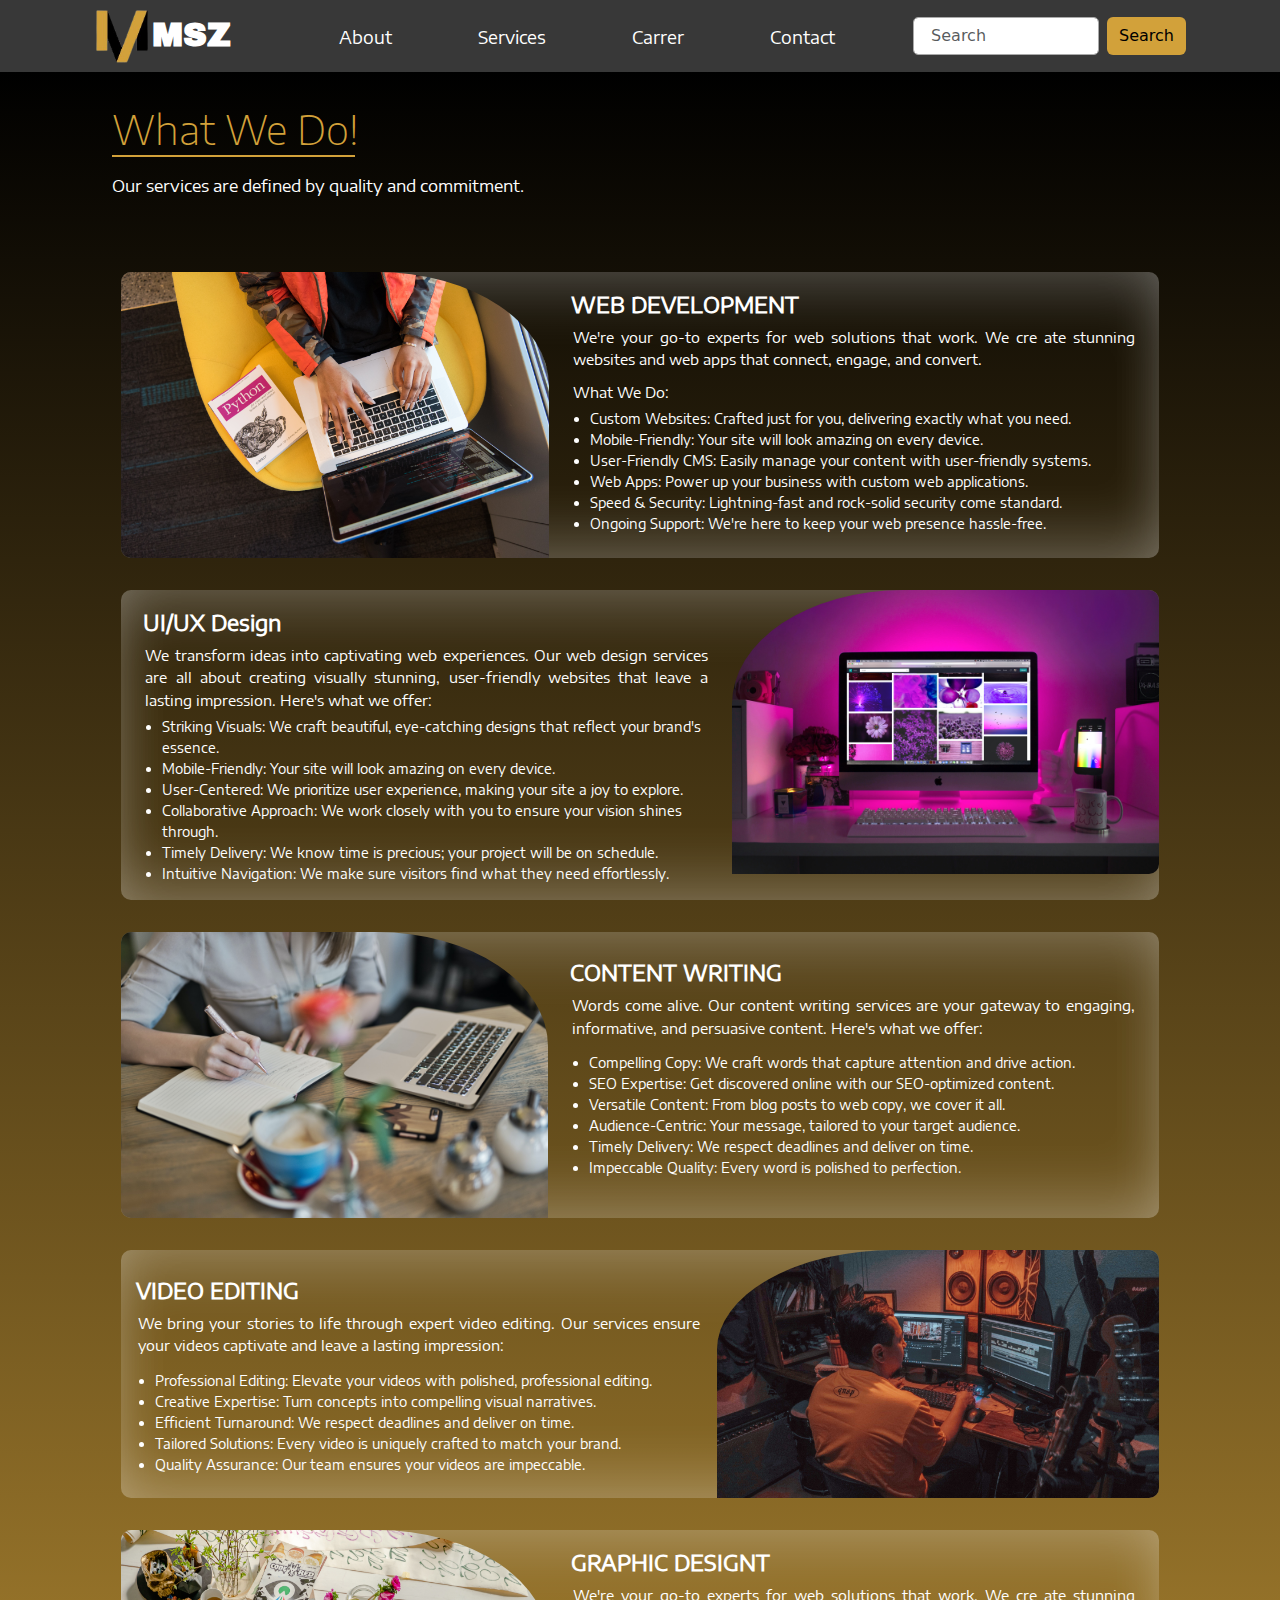
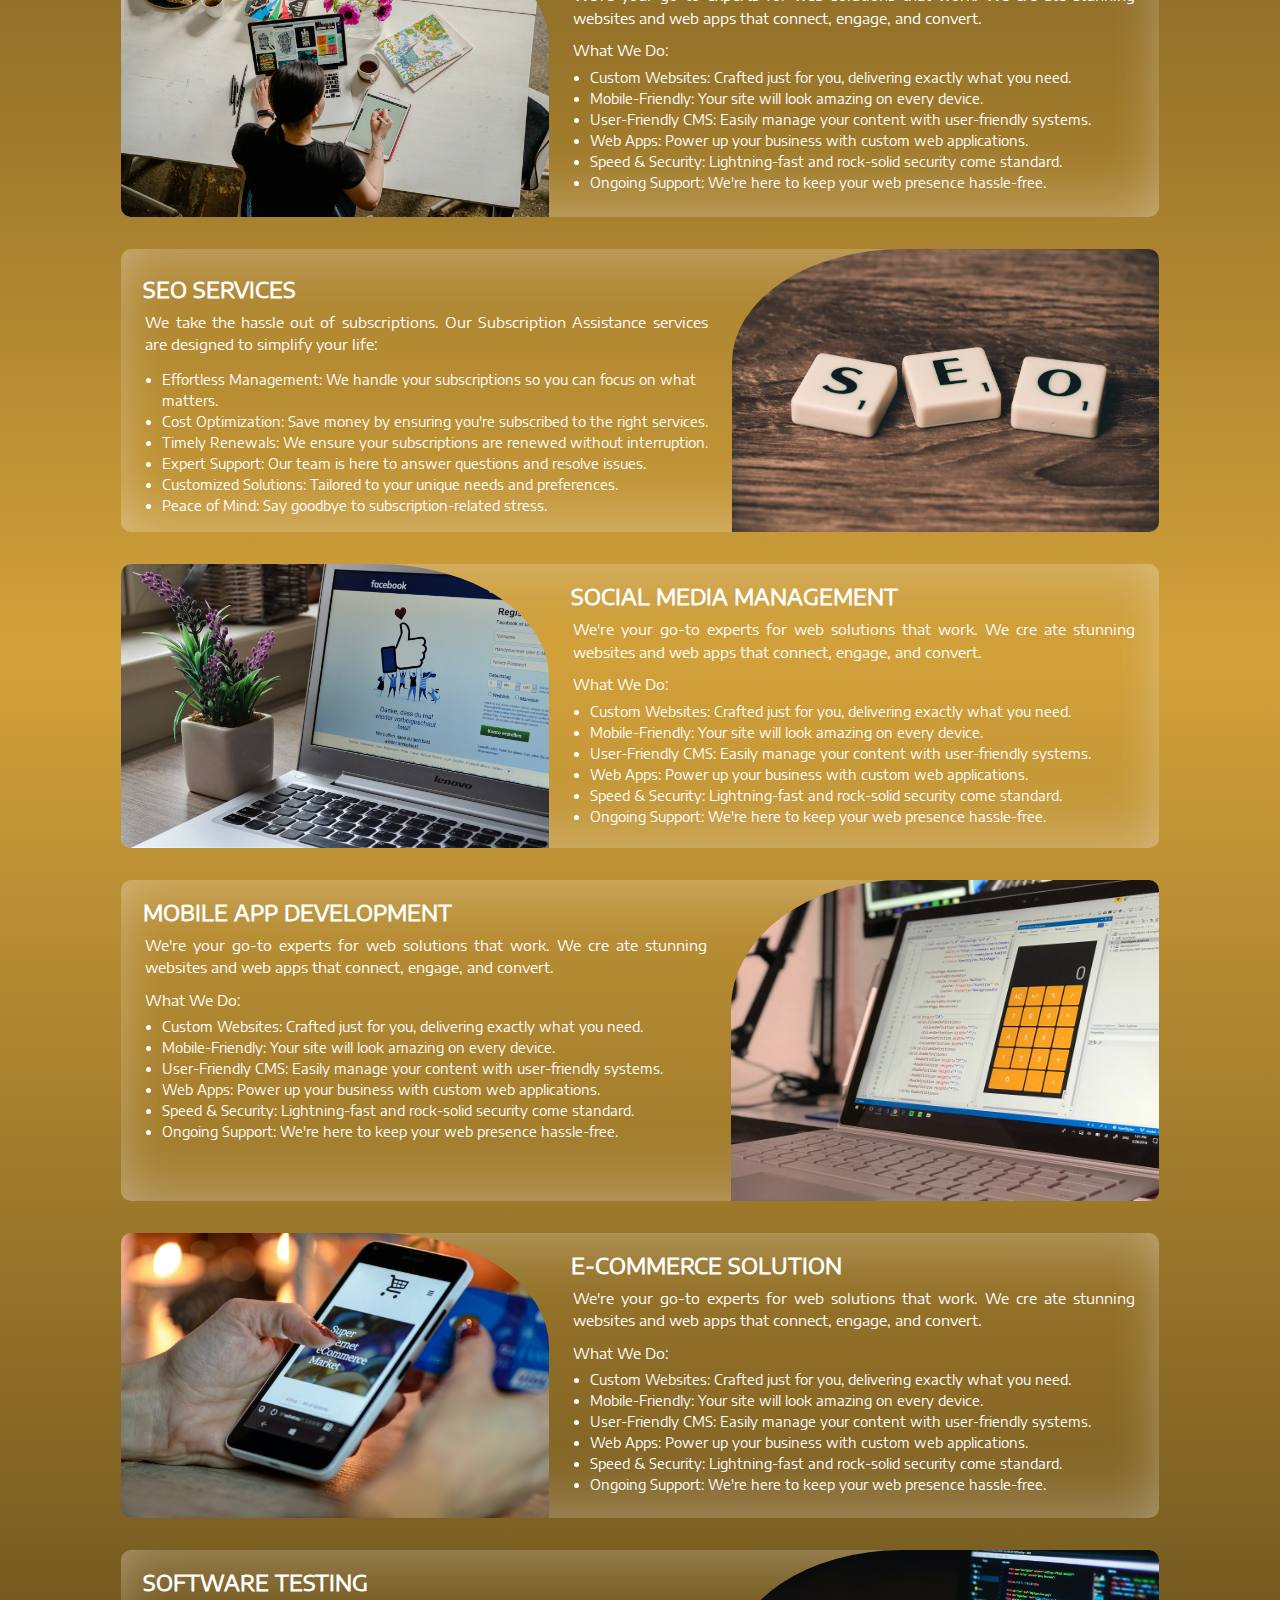
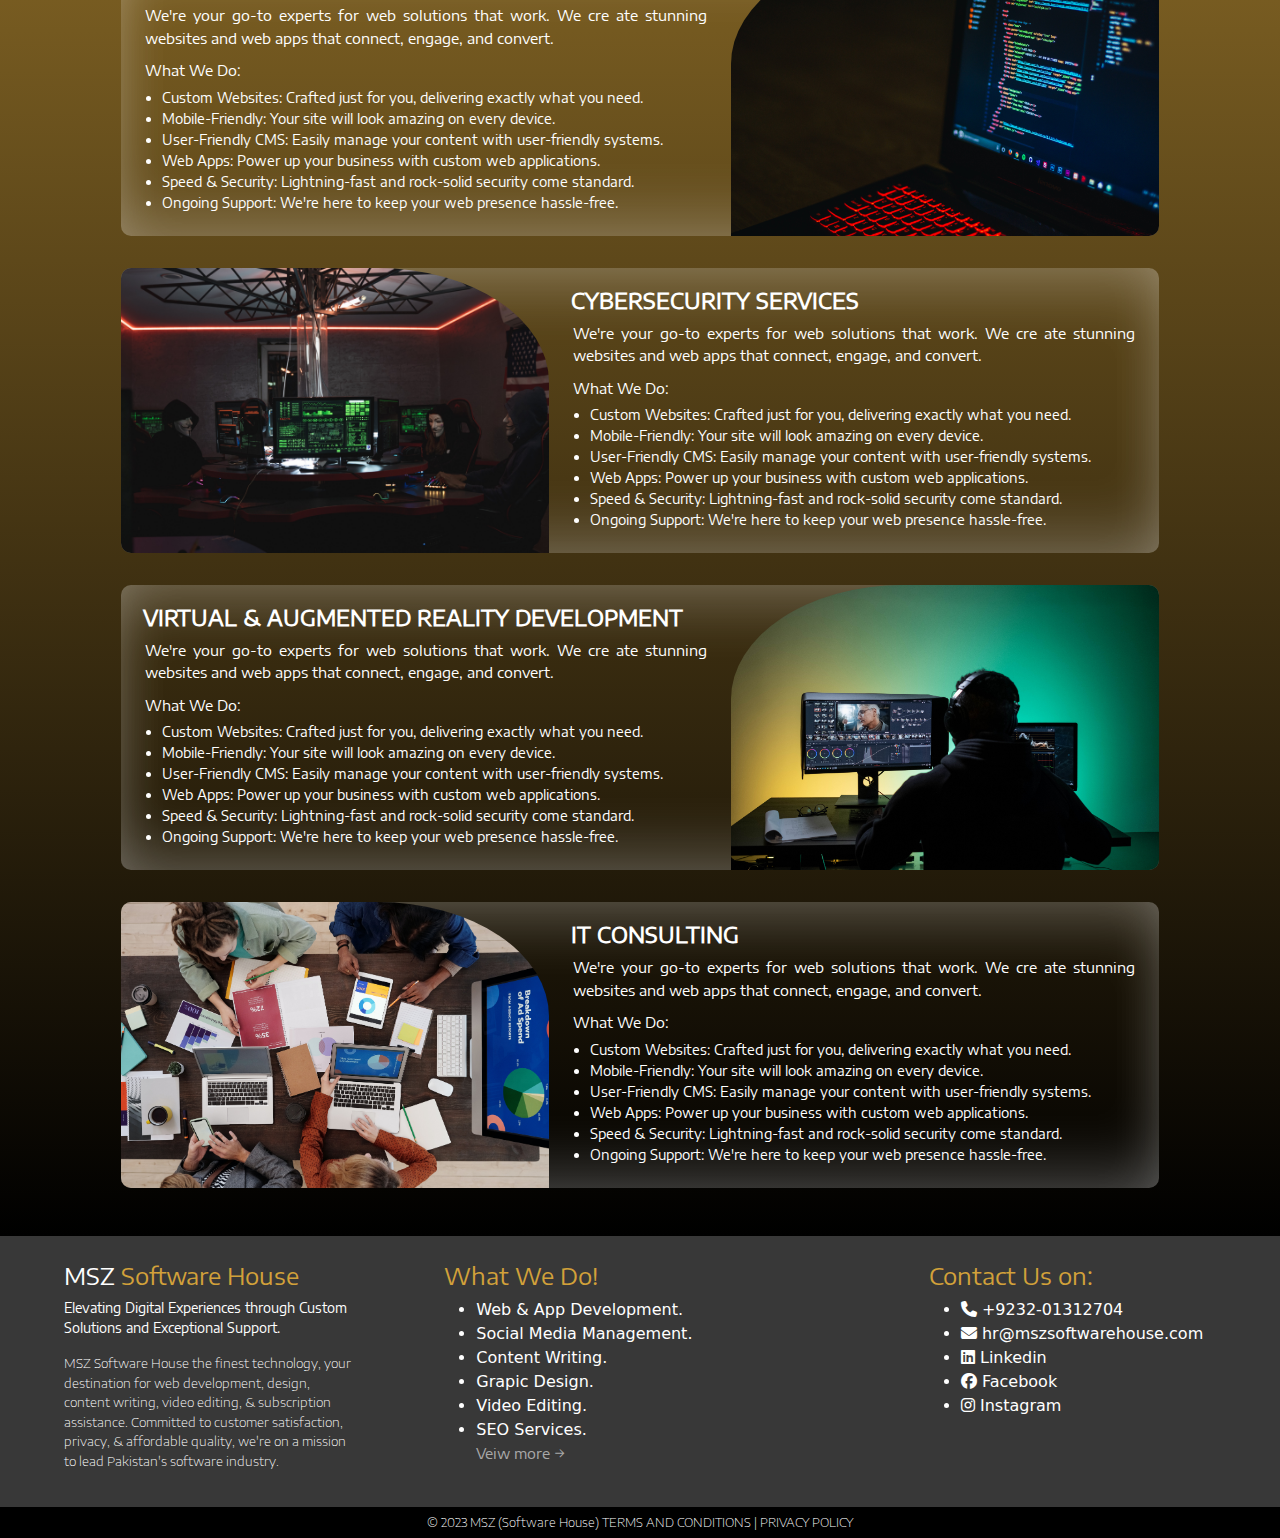
==== commit 56ae357c: "......" ====
--- a/services.html
+++ b/services.html
@@ -73,9 +73,6 @@
           </div>
           <div class="col-12 col-lg-12 col-md-12 col-sm-12 mt-4 mb-2 animate__animated animate__bounceInUp">
             <div class="services">
-              <div class="images">
-                <img width="427" src="Website-Images-Material/web design.jpg" alt="web design pic" />
-              </div>
               <div class="services-list">
                 <p class="services-title mt-3"> UI/UX Design </p>
                 <p class="services-description">We transform ideas into captivating web experiences. Our web design services are all about creating visually stunning, user-friendly websites that leave a lasting impression. Here's what we offer:</p>
@@ -88,6 +85,9 @@
                   <li>Intuitive Navigation: We make sure visitors find what they need effortlessly.</li>
                 </ul>   
               </div>  
+              <div class="reverse-images">
+                <img width="427" src="Website-Images-Material/web design.jpg" alt="web design pic" />
+              </div>
             </div>
           </div>
           <div class="col-12 col-lg-12 col-md-12 col-sm-12 mt-4 mb-2 animate__animated animate__bounceInUp">
@@ -111,9 +111,6 @@
           </div>
           <div class="col-12 col-lg-12 col-md-12 col-sm-12 mt-4 mb-2 animate__animated animate__bounceInUp">
             <div class="services">
-              <div class="images">
-                <img class="img" width="442" src="Website-Images-Material/video editing.jpg" alt="video editing pic" />
-              </div>
               <div class="services-list">
                 <p class="services-title mt-4"> VIDEO EDITING </p>
                 <p class="services-description mb-2">We bring your stories to life through expert video editing. Our services ensure your videos captivate and leave a lasting impression:</p>
@@ -125,6 +122,9 @@
                   <li>Quality Assurance: Our team ensures your videos are impeccable.</li>
                 </ul>   
               </div>  
+              <div class="reverse-images">
+                <img class="img" width="442" src="Website-Images-Material/video editing.jpg" alt="video editing pic" />
+              </div>
             </div>
           </div>
           <div class="col-12 col-lg-12 col-md-12 col-sm-12 mt-4 mb-2 animate__animated animate__bounceInUp">
@@ -149,9 +149,6 @@
           </div>
           <div class="col-12 col-lg-12 col-md-12 col-sm-12 mt-4 mb-2 animate__animated animate__bounceInUp">
             <div class="services">
-              <div class="images">
-                <img width="427" src="Website-Images-Material/seo.jpg" alt="subscription assistance pic" />
-              </div>
               <div class="services-list">
                 <p class="services-title mt-4"> SEO SERVICES </p>
                 <p class="services-description mb-2">We take the hassle out of subscriptions. Our Subscription Assistance services are designed to simplify your life:</p>
@@ -164,6 +161,9 @@
                   <li>Peace of Mind: Say goodbye to subscription-related stress.</li>
                 </ul>   
               </div>  
+              <div class="reverse-images">
+                <img width="427" src="Website-Images-Material/seo.jpg" alt="subscription assistance pic" />
+              </div>
             </div>
           </div>
           <div class="col-12 col-lg-12 col-md-12 col-sm-12 mt-4 mb-2 animate__animated animate__bounceInUp">
@@ -188,22 +188,22 @@
           </div>
           <div class="col-12 col-lg-12 col-md-12 col-sm-12 mt-4 mb-2 animate__animated animate__bounceInUp">
             <div class="services">
-              <div class="images">
+              <div class="services-list">
+                <p class="services-title mt-3"> MOBILE APP DEVELOPMENT </p>
+                <p class="services-description">We're your go-to experts for web solutions that work. We cre ate stunning websites and web apps that connect, engage, and convert.</p>
+                <p class="detailed-servies">What We Do:</p>
+                <ul class="sub-list">
+                  <li>Custom Websites: Crafted just for you, delivering exactly what you need.</li>
+                  <li>Mobile-Friendly: Your site will look amazing on every device.</li>
+                  <li>User-Friendly CMS: Easily manage your content with user-friendly systems.</li>
+                  <li>Web Apps: Power up your business with custom web applications.</li>
+                  <li>Speed & Security: Lightning-fast and rock-solid security come standard.</li>
+                  <li>Ongoing Support: We're here to keep your web presence hassle-free.</li>
+                </ul>   
+              </div>  
+              <div class="reverse-images">
                 <img width="428" src="Website-Images-Material/app development.jpg" alt="web development pic" />
               </div>
-              <div class="services-list">
-                <p class="services-title mt-3"> MOBILE APP DEVELOPMENT </p>
-                <p class="services-description">We're your go-to experts for web solutions that work. We cre ate stunning websites and web apps that connect, engage, and convert.</p>
-                <p class="detailed-servies">What We Do:</p>
-                <ul class="sub-list">
-                  <li>Custom Websites: Crafted just for you, delivering exactly what you need.</li>
-                  <li>Mobile-Friendly: Your site will look amazing on every device.</li>
-                  <li>User-Friendly CMS: Easily manage your content with user-friendly systems.</li>
-                  <li>Web Apps: Power up your business with custom web applications.</li>
-                  <li>Speed & Security: Lightning-fast and rock-solid security come standard.</li>
-                  <li>Ongoing Support: We're here to keep your web presence hassle-free.</li>
-                </ul>   
-              </div>  
             </div>
           </div>
           <div class="col-12 col-lg-12 col-md-12 col-sm-12 mt-4 mb-2 animate__animated animate__bounceInUp">
@@ -228,71 +228,71 @@
           </div>
           <div class="col-12 col-lg-12 col-md-12 col-sm-12 mt-4 mb-2 animate__animated animate__bounceInUp">
             <div class="services">
-              <div class="images">
+              <div class="services-list">
+                <p class="services-title mt-3"> SOFTWARE TESTING </p>
+                <p class="services-description">We're your go-to experts for web solutions that work. We cre ate stunning websites and web apps that connect, engage, and convert.</p>
+                <p class="detailed-servies">What We Do:</p>
+                <ul class="sub-list">
+                  <li>Custom Websites: Crafted just for you, delivering exactly what you need.</li>
+                  <li>Mobile-Friendly: Your site will look amazing on every device.</li>
+                  <li>User-Friendly CMS: Easily manage your content with user-friendly systems.</li>
+                  <li>Web Apps: Power up your business with custom web applications.</li>
+                  <li>Speed & Security: Lightning-fast and rock-solid security come standard.</li>
+                  <li>Ongoing Support: We're here to keep your web presence hassle-free.</li>
+                </ul>   
+              </div>  
+              <div class="reverse-images">
                 <img width="428" src="Website-Images-Material/software-testing.jpg" alt="web development pic" />
               </div>
-              <div class="services-list">
-                <p class="services-title mt-3"> SOFTWARE TESTING </p>
-                <p class="services-description">We're your go-to experts for web solutions that work. We cre ate stunning websites and web apps that connect, engage, and convert.</p>
-                <p class="detailed-servies">What We Do:</p>
-                <ul class="sub-list">
-                  <li>Custom Websites: Crafted just for you, delivering exactly what you need.</li>
-                  <li>Mobile-Friendly: Your site will look amazing on every device.</li>
-                  <li>User-Friendly CMS: Easily manage your content with user-friendly systems.</li>
-                  <li>Web Apps: Power up your business with custom web applications.</li>
-                  <li>Speed & Security: Lightning-fast and rock-solid security come standard.</li>
-                  <li>Ongoing Support: We're here to keep your web presence hassle-free.</li>
-                </ul>   
-              </div>  
-            </div>
-          </div>
-          <div class="col-12 col-lg-12 col-md-12 col-sm-12 mt-4 mb-2 animate__animated animate__bounceInUp">
+            </div>
+          </div>
+          <div class="col-12 col-lg-12 col-md-12 col-sm-12 mt-4 mb-2 pb- animate__animated animate__bounceInUp">
+            <div class="services">
+              <div class="images">
+                <img width="428" src="Website-Images-Material/cyber-security.jpg" alt="web development pic" />
+              </div>
+              <div class="services-list">
+                <p class="services-title mt-3"> CYBERSECURITY SERVICES </p>
+                <p class="services-description">We're your go-to experts for web solutions that work. We cre ate stunning websites and web apps that connect, engage, and convert.</p>
+                <p class="detailed-servies">What We Do:</p>
+                <ul class="sub-list">
+                  <li>Custom Websites: Crafted just for you, delivering exactly what you need.</li>
+                  <li>Mobile-Friendly: Your site will look amazing on every device.</li>
+                  <li>User-Friendly CMS: Easily manage your content with user-friendly systems.</li>
+                  <li>Web Apps: Power up your business with custom web applications.</li>
+                  <li>Speed & Security: Lightning-fast and rock-solid security come standard.</li>
+                  <li>Ongoing Support: We're here to keep your web presence hassle-free.</li>
+                </ul>   
+              </div>  
+            </div>
+          </div>
+          <div class="col-12 col-lg-12 col-md-12 col-sm-12 mt-4 mb-2 animate__animated animate__bounceInUp">
+            <div class="services">
+              <div class="services-list">
+                <p class="services-title mt-3"> VIRTUAL & AUGMENTED REALITY DEVELOPMENT </p>
+                <p class="services-description">We're your go-to experts for web solutions that work. We cre ate stunning websites and web apps that connect, engage, and convert.</p>
+                <p class="detailed-servies">What We Do:</p>
+                <ul class="sub-list">
+                  <li>Custom Websites: Crafted just for you, delivering exactly what you need.</li>
+                  <li>Mobile-Friendly: Your site will look amazing on every device.</li>
+                  <li>User-Friendly CMS: Easily manage your content with user-friendly systems.</li>
+                  <li>Web Apps: Power up your business with custom web applications.</li>
+                  <li>Speed & Security: Lightning-fast and rock-solid security come standard.</li>
+                  <li>Ongoing Support: We're here to keep your web presence hassle-free.</li>
+                </ul>   
+              </div>  
+              <div class="reverse-images">
+                <img width="428" src="Website-Images-Material/vr-ar.jpg" alt="web development pic" />
+              </div>
+            </div>
+          </div>
+          <div class="col-12 col-lg-12 col-md-12 col-sm-12 mt-4 mb-5 animate__animated animate__bounceInUp">
             <div class="services">
               <div class="images">
                 <img width="428" src="Website-Images-Material/it-consulting.jpg" alt="web development pic" />
               </div>
               <div class="services-list">
                 <p class="services-title mt-3"> IT CONSULTING </p>
-                <p class="services-description">We're your go-to experts for web solutions that work. We cre ate stunning websites and web apps that connect, engage, and convert.</p>
-                <p class="detailed-servies">What We Do:</p>
-                <ul class="sub-list">
-                  <li>Custom Websites: Crafted just for you, delivering exactly what you need.</li>
-                  <li>Mobile-Friendly: Your site will look amazing on every device.</li>
-                  <li>User-Friendly CMS: Easily manage your content with user-friendly systems.</li>
-                  <li>Web Apps: Power up your business with custom web applications.</li>
-                  <li>Speed & Security: Lightning-fast and rock-solid security come standard.</li>
-                  <li>Ongoing Support: We're here to keep your web presence hassle-free.</li>
-                </ul>   
-              </div>  
-            </div>
-          </div>
-          <div class="col-12 col-lg-12 col-md-12 col-sm-12 mt-4 mb-2 animate__animated animate__bounceInUp">
-            <div class="services">
-              <div class="images">
-                <img width="428" src="Website-Images-Material/vr-ar.jpg" alt="web development pic" />
-              </div>
-              <div class="services-list">
-                <p class="services-title mt-3"> VIRTUAL & AUGMENTED REALITY DEVELOPMENT </p>
-                <p class="services-description">We're your go-to experts for web solutions that work. We cre ate stunning websites and web apps that connect, engage, and convert.</p>
-                <p class="detailed-servies">What We Do:</p>
-                <ul class="sub-list">
-                  <li>Custom Websites: Crafted just for you, delivering exactly what you need.</li>
-                  <li>Mobile-Friendly: Your site will look amazing on every device.</li>
-                  <li>User-Friendly CMS: Easily manage your content with user-friendly systems.</li>
-                  <li>Web Apps: Power up your business with custom web applications.</li>
-                  <li>Speed & Security: Lightning-fast and rock-solid security come standard.</li>
-                  <li>Ongoing Support: We're here to keep your web presence hassle-free.</li>
-                </ul>   
-              </div>  
-            </div>
-          </div>
-          <div class="col-12 col-lg-12 col-md-12 col-sm-12 mt-4 mb-5 pb- animate__animated animate__bounceInUp">
-            <div class="services">
-              <div class="images">
-                <img width="428" src="Website-Images-Material/cyber-security.jpg" alt="web development pic" />
-              </div>
-              <div class="services-list">
-                <p class="services-title mt-3"> CYBERSECURITY SERVICES </p>
                 <p class="services-description">We're your go-to experts for web solutions that work. We cre ate stunning websites and web apps that connect, engage, and convert.</p>
                 <p class="detailed-servies">What We Do:</p>
                 <ul class="sub-list">
--- a/style.css
+++ b/style.css
@@ -333,6 +333,10 @@
 
 .images img{
     border-radius: 10px 40% 0px 10px !important;
+}
+
+.reverse-images img{
+    border-radius: 40% 10px 10px 0px !important;
 }
 
 
